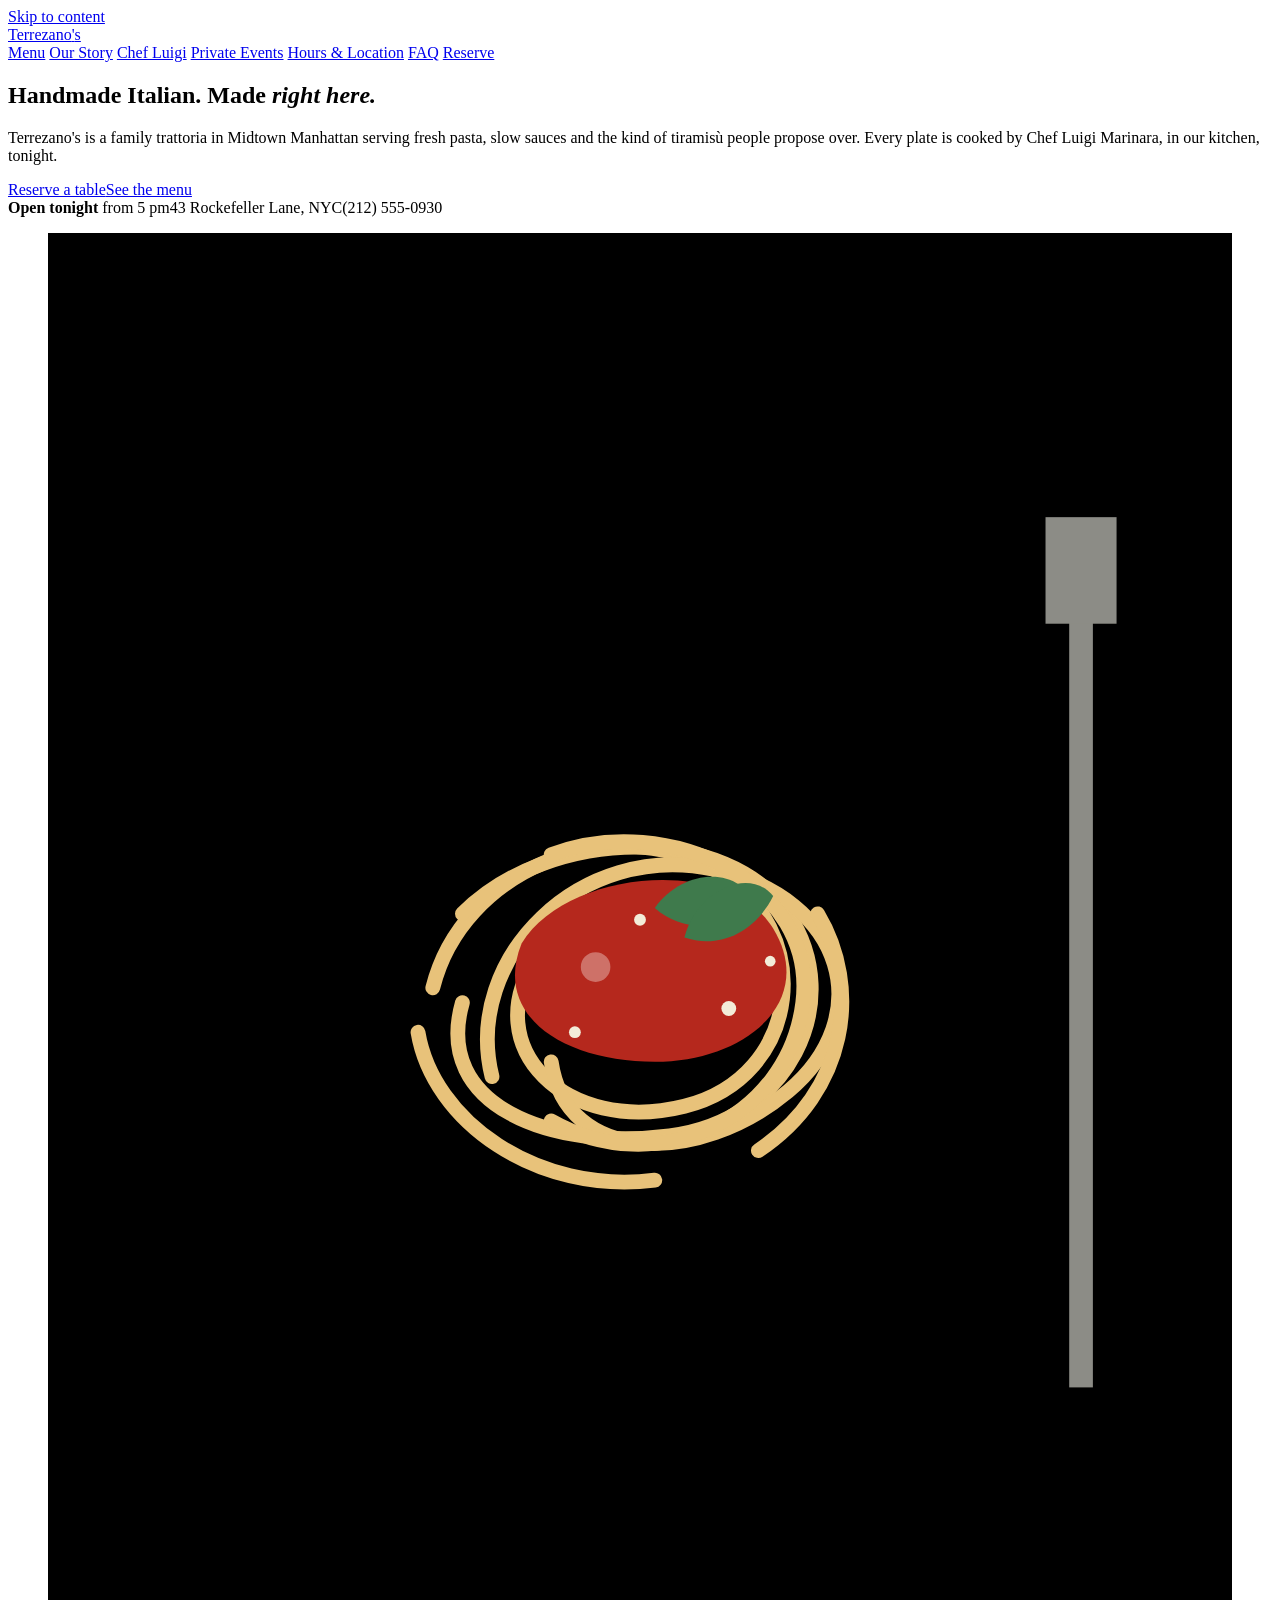
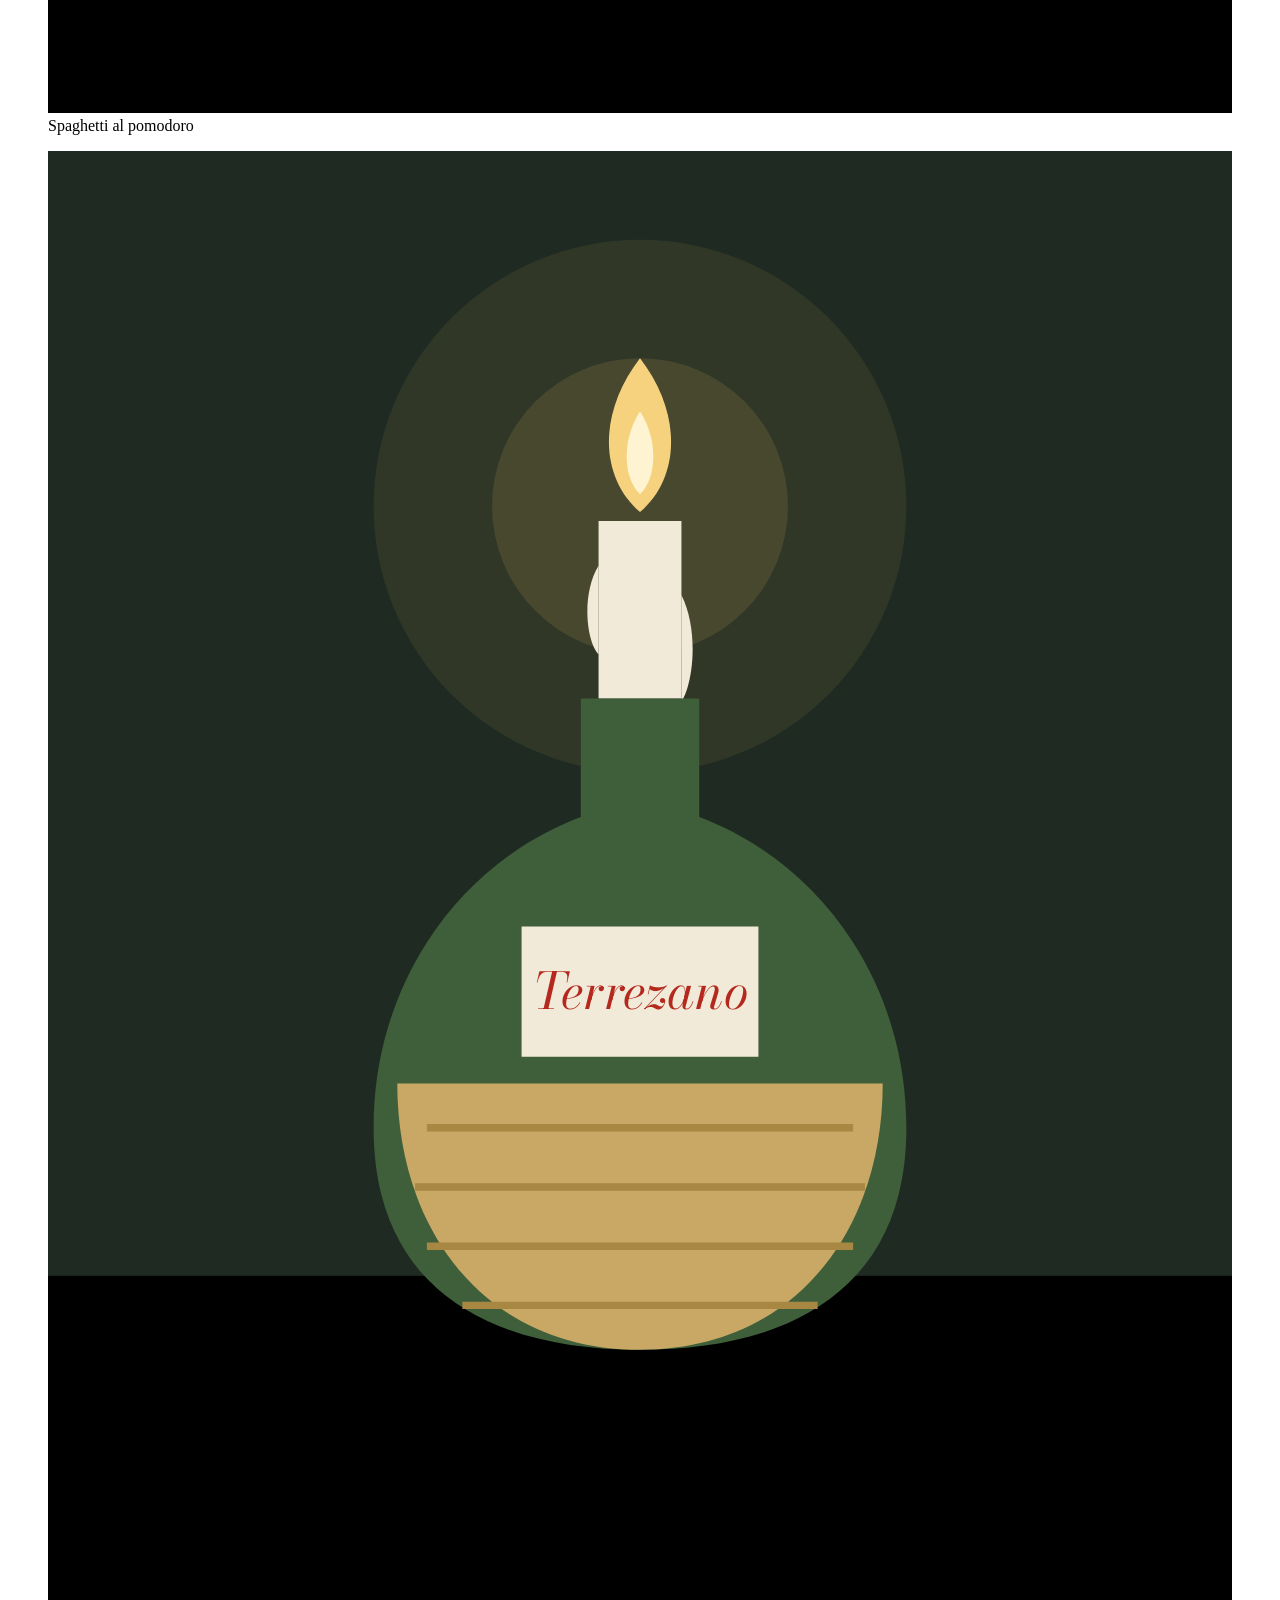
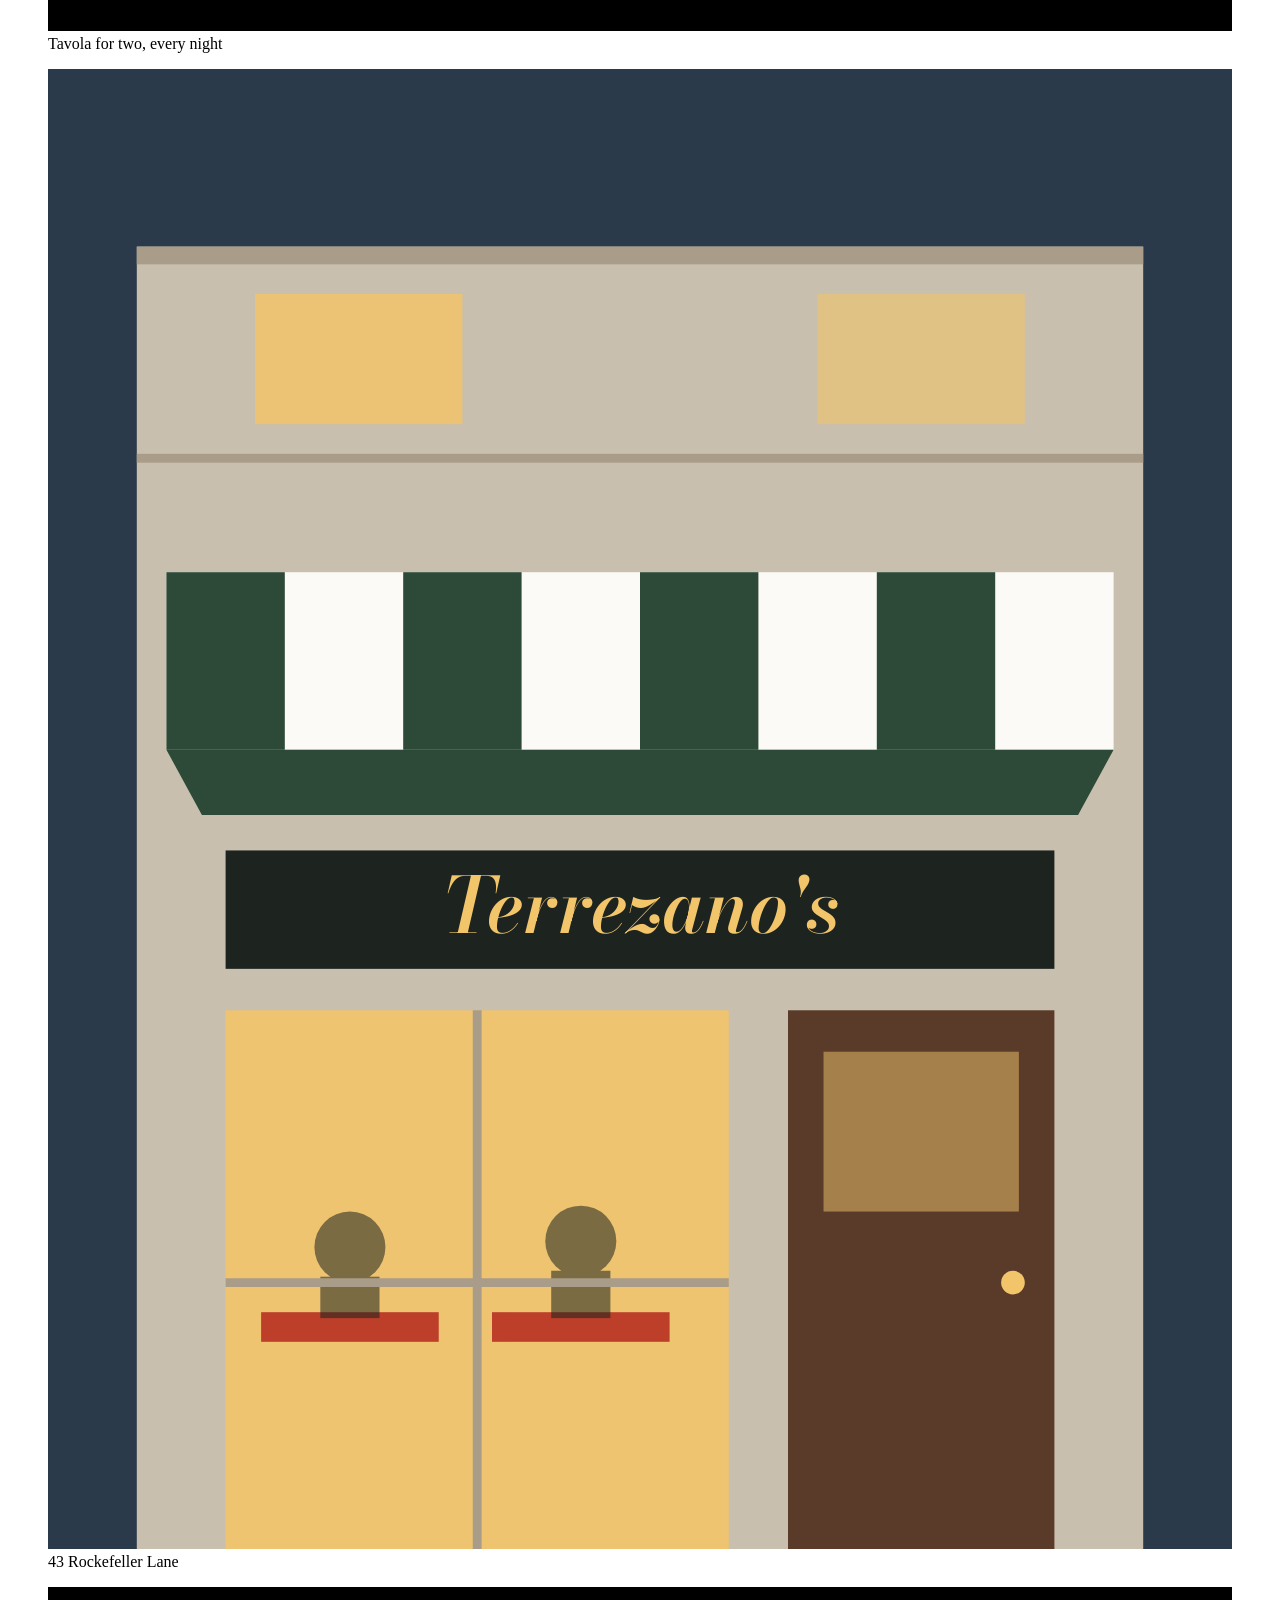
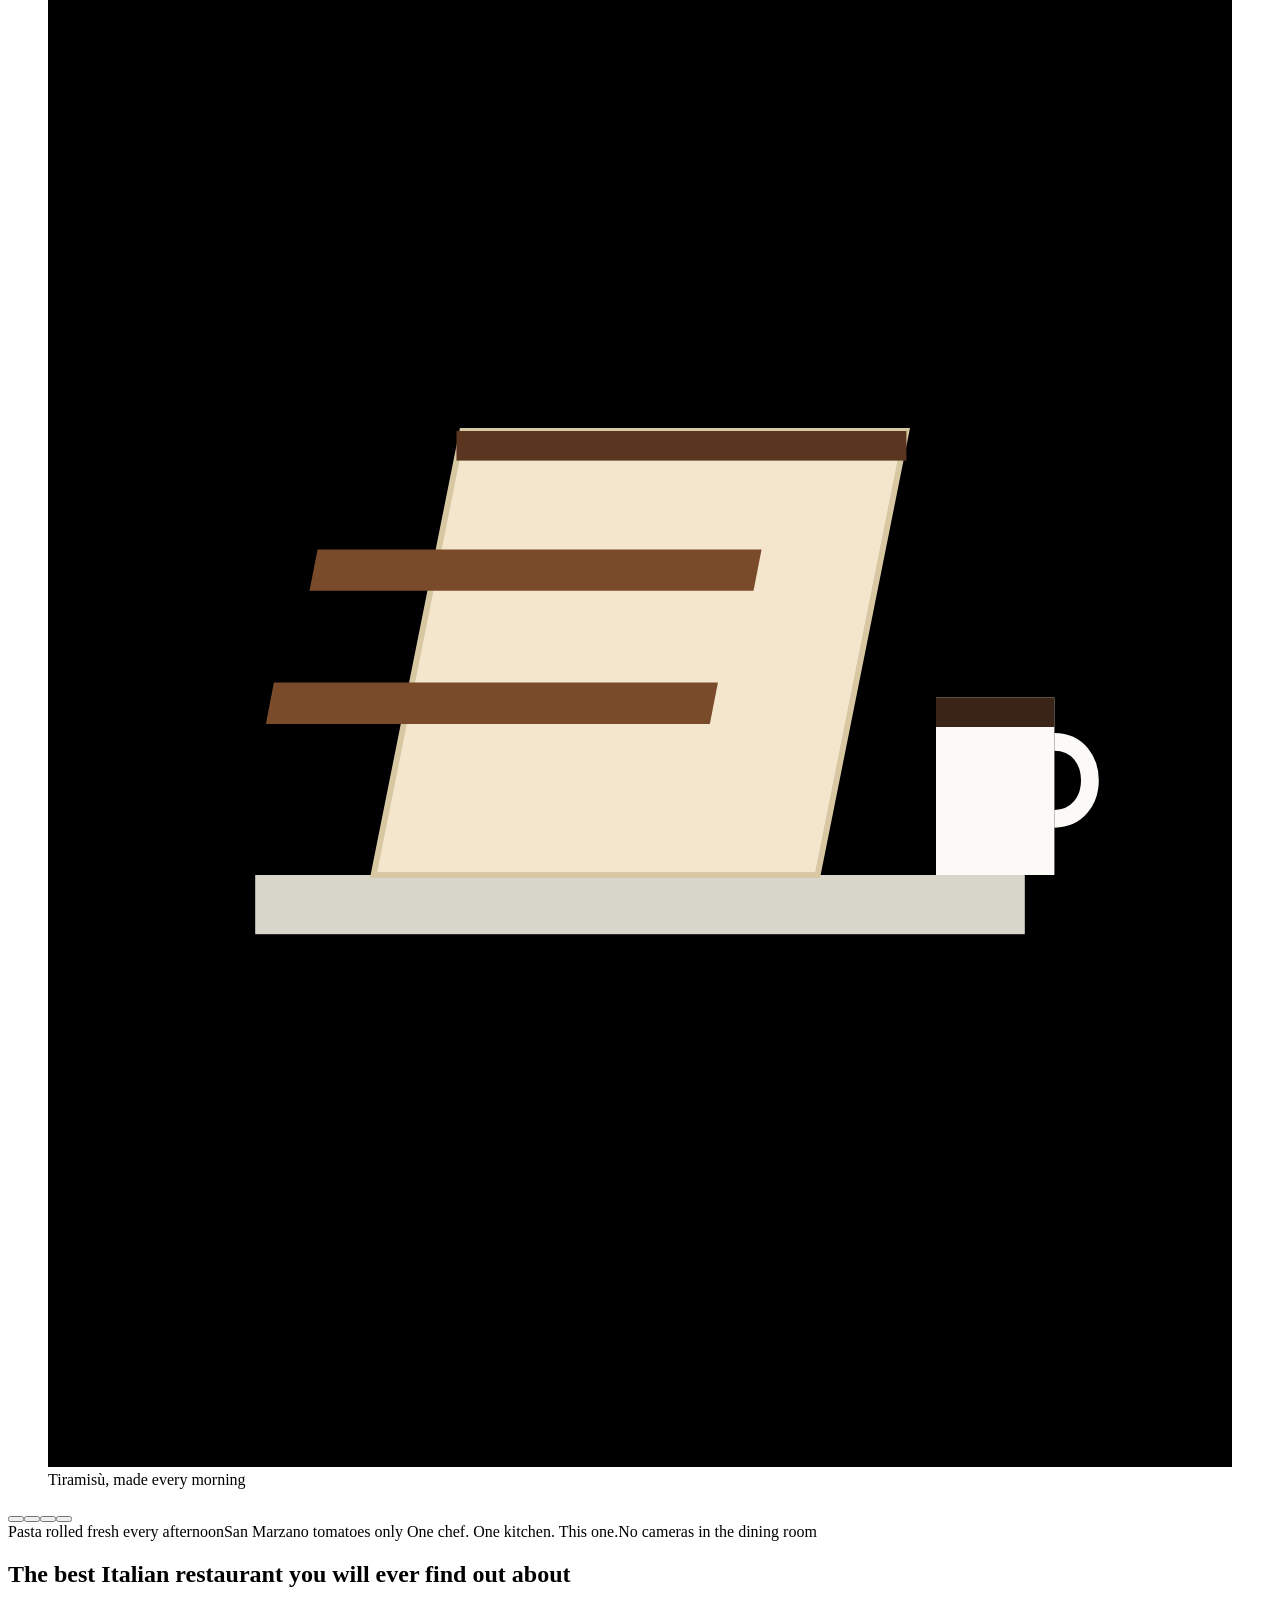
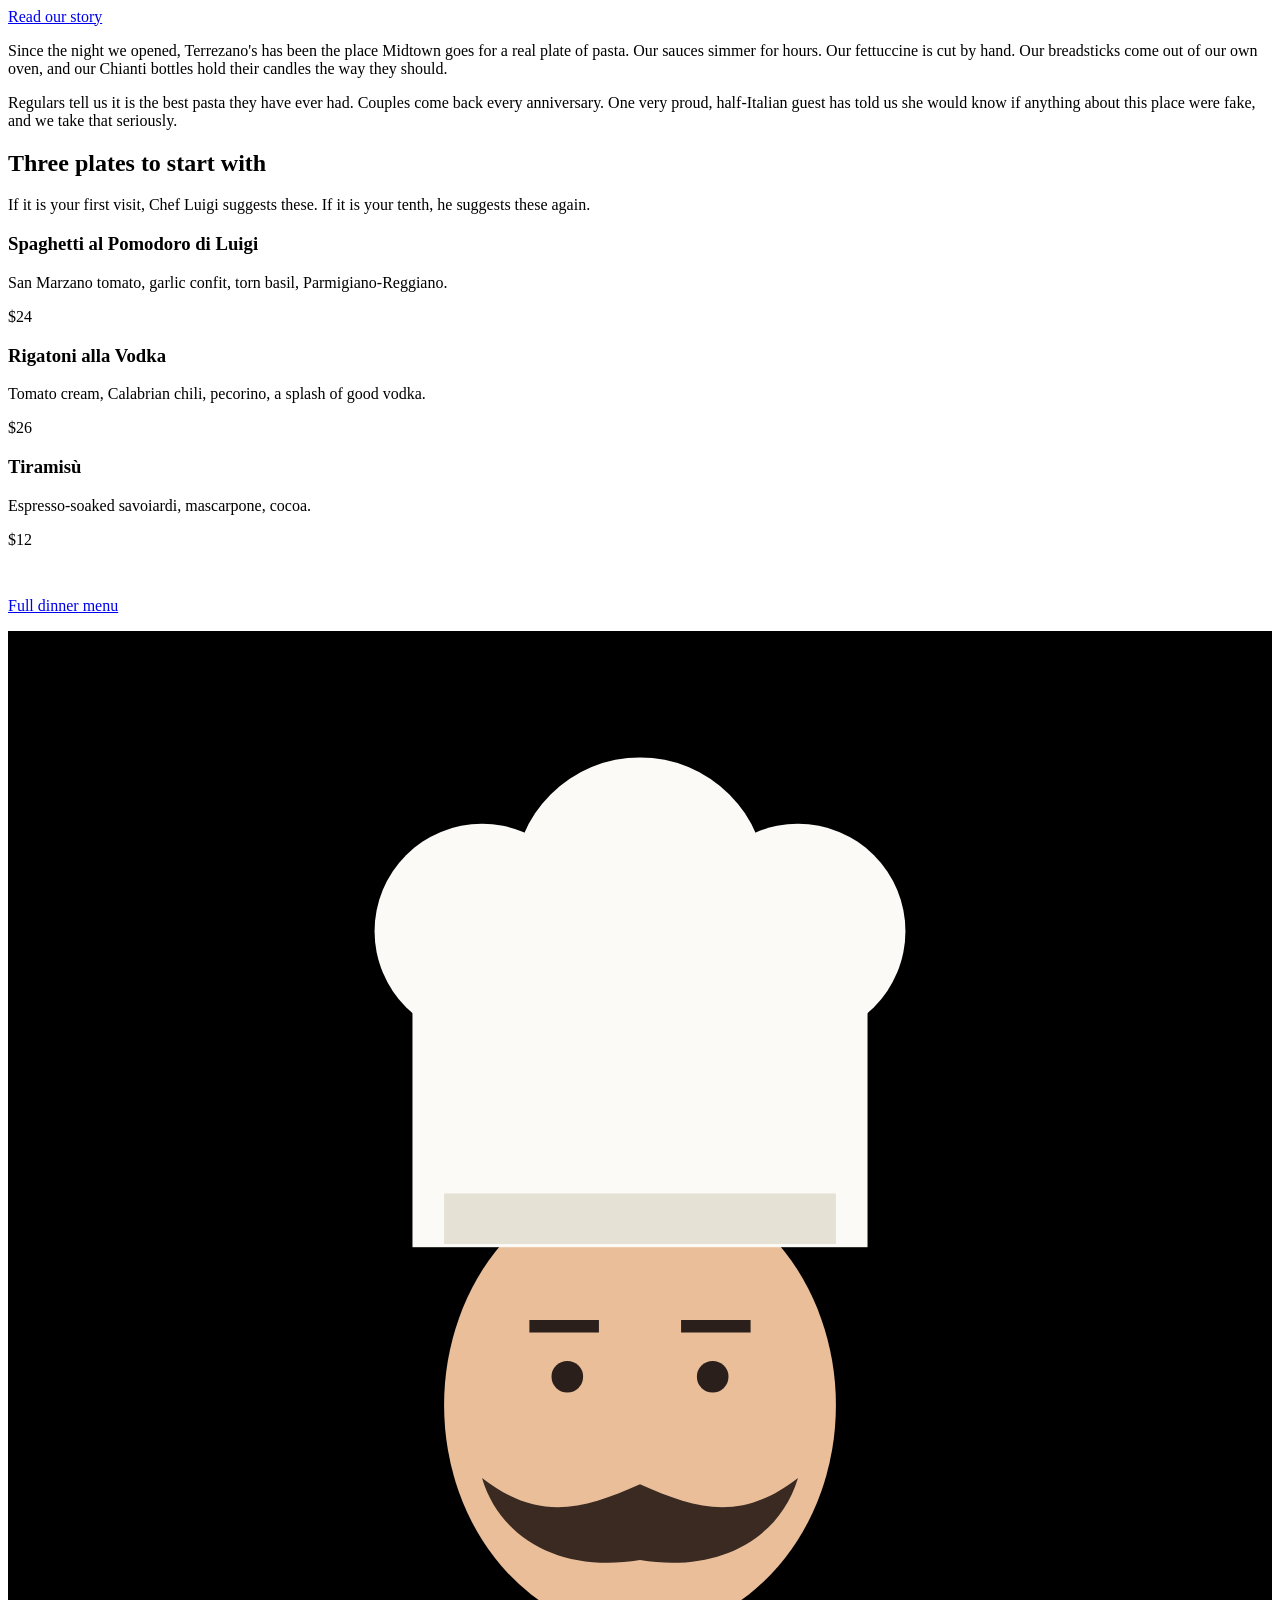
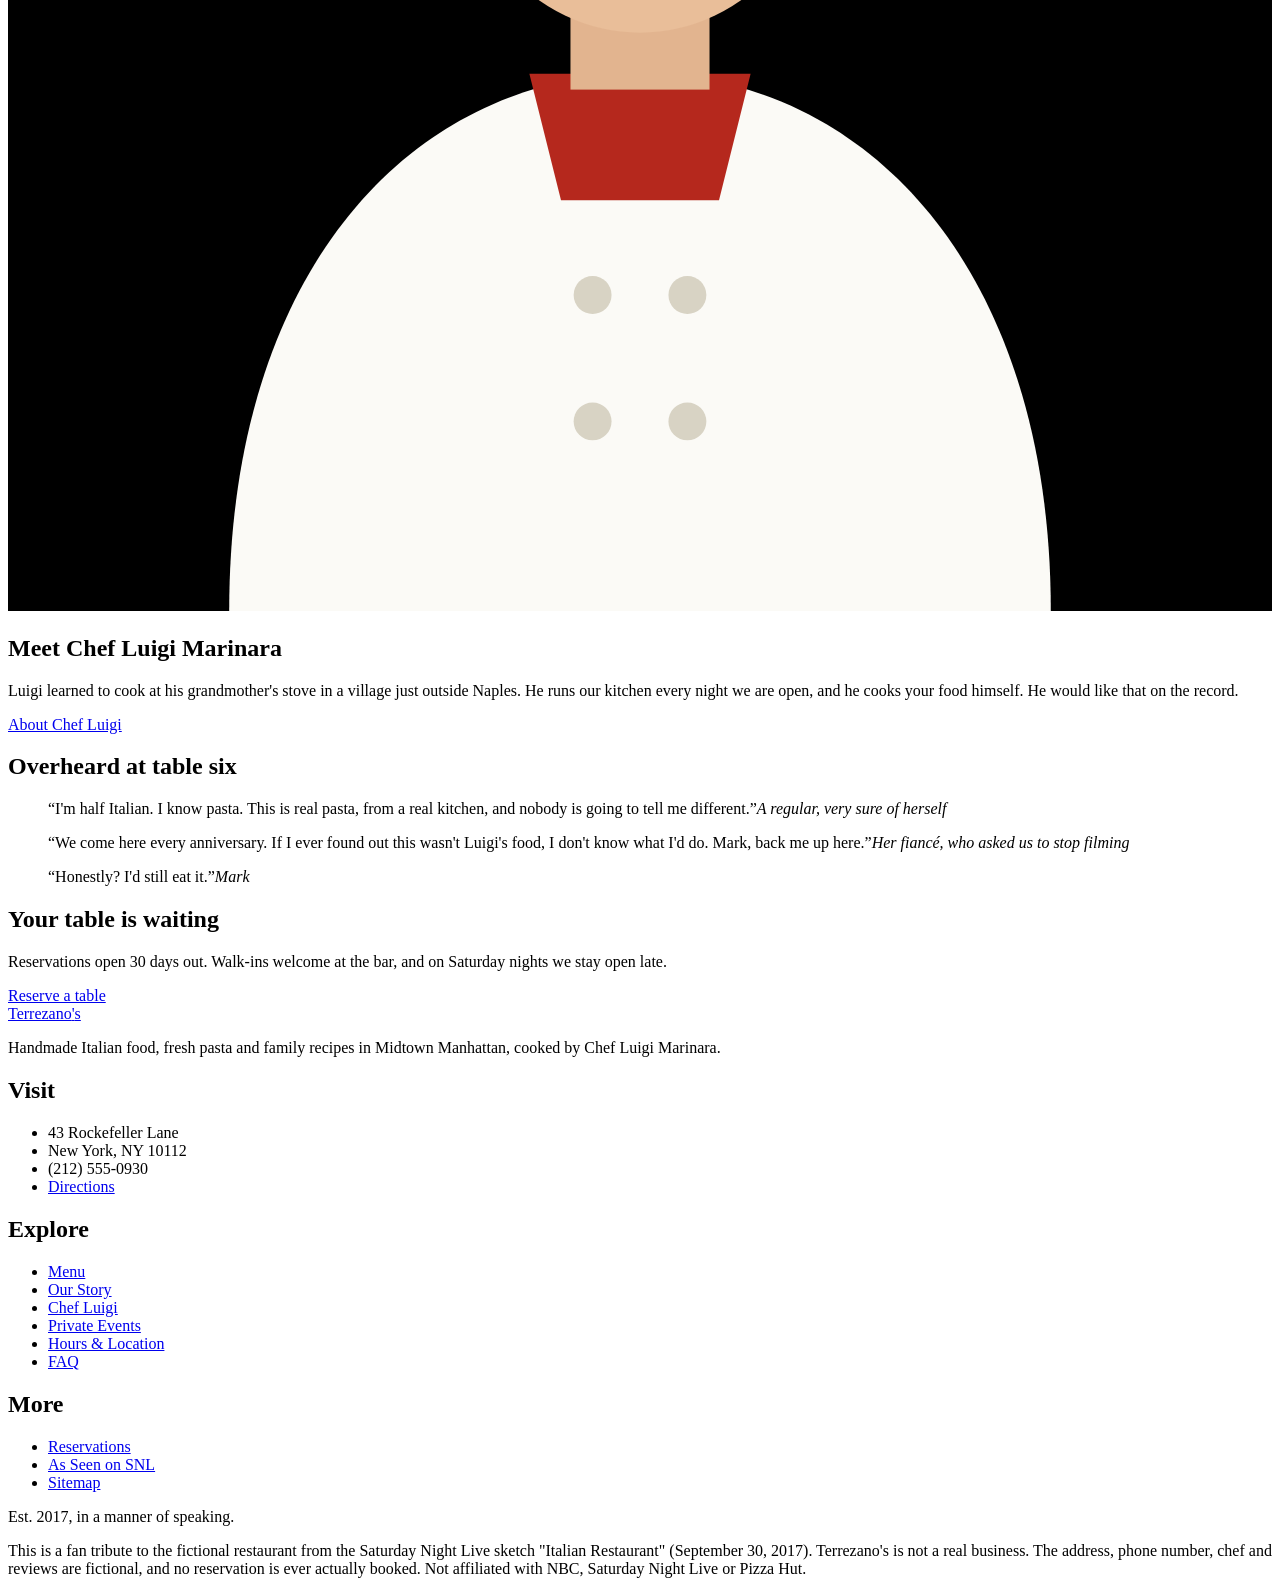
==== public/index.html @ 6b213060 "Terrezano's Ristorante: multi-page tribute site Ten pages (home, menu, story, chef, reservations, pr" ====
<!doctype html>
<html lang="en">
<head>
<meta charset="utf-8">
<meta name="viewport" content="width=device-width, initial-scale=1, viewport-fit=cover">
<title>Terrezano's | Handmade Italian Restaurant in Midtown NYC</title>
<meta name="description" content="Terrezano's is a family Italian restaurant in Midtown Manhattan serving handmade pasta, slow-simmered sauces and house tiramisù, every plate cooked by Chef Luigi Marinara. Reserve a table tonight.">
<meta name="robots" content="index, follow">
<link rel="canonical" href="https://terrezanos.shneur.workers.dev/">
<meta name="theme-color" content="#2c4a37">
<meta property="og:site_name" content="Terrezano's Ristorante">
<meta property="og:type" content="website">
<meta property="og:title" content="Terrezano's | Handmade Italian Restaurant in Midtown NYC">
<meta property="og:description" content="Terrezano's is a family Italian restaurant in Midtown Manhattan serving handmade pasta, slow-simmered sauces and house tiramisù, every plate cooked by Chef Luigi Marinara. Reserve a table tonight.">
<meta property="og:url" content="https://terrezanos.shneur.workers.dev/">
<meta property="og:image" content="https://terrezanos.shneur.workers.dev/og.png">
<meta property="og:image:width" content="1200">
<meta property="og:image:height" content="630">
<meta property="og:image:alt" content="Terrezano's Ristorante, handmade Italian in New York">
<meta property="og:locale" content="en_US">
<meta name="twitter:card" content="summary_large_image">
<meta name="twitter:title" content="Terrezano's | Handmade Italian Restaurant in Midtown NYC">
<meta name="twitter:description" content="Terrezano's is a family Italian restaurant in Midtown Manhattan serving handmade pasta, slow-simmered sauces and house tiramisù, every plate cooked by Chef Luigi Marinara. Reserve a table tonight.">
<meta name="twitter:image" content="https://terrezanos.shneur.workers.dev/og.png">
<meta name="geo.region" content="US-NY">
<meta name="geo.placename" content="New York">
<link rel="icon" href="/favicon.svg" type="image/svg+xml">
<link rel="apple-touch-icon" href="/apple-touch-icon.png">
<link rel="sitemap" type="application/xml" href="/sitemap.xml">
<link rel="preconnect" href="https://fonts.googleapis.com">
<link rel="preconnect" href="https://fonts.gstatic.com" crossorigin>
<link rel="stylesheet" href="https://fonts.googleapis.com/css2?family=Bodoni+Moda:ital,opsz,wght@0,6..96,400..800;1,6..96,400..700&family=Instrument+Sans:wght@400;500;600&display=swap">
<link rel="stylesheet" href="/styles.css">
<script type="application/ld+json">{"@context": "https://schema.org", "@type": "Restaurant", "@id": "https://terrezanos.shneur.workers.dev/#restaurant", "name": "Terrezano's Ristorante", "alternateName": ["Terrezano's", "Terrezanos"], "url": "https://terrezanos.shneur.workers.dev/", "image": "https://terrezanos.shneur.workers.dev/og.png", "logo": "https://terrezanos.shneur.workers.dev/favicon.svg", "description": "Family Italian restaurant in Midtown Manhattan serving handmade pasta, secondi and dolci, every plate cooked by Chef Luigi Marinara.", "servesCuisine": ["Italian", "Southern Italian", "Pasta"], "priceRange": "$$", "telephone": "+1-212-555-0930", "acceptsReservations": "True", "address": {"@type": "PostalAddress", "streetAddress": "43 Rockefeller Lane", "addressLocality": "New York", "addressRegion": "NY", "postalCode": "10112", "addressCountry": "US"}, "geo": {"@type": "GeoCoordinates", "latitude": 40.759, "longitude": -73.9787}, "openingHoursSpecification": [{"@type": "OpeningHoursSpecification", "dayOfWeek": "Tuesday", "opens": "17:00", "closes": "22:00"}, {"@type": "OpeningHoursSpecification", "dayOfWeek": "Wednesday", "opens": "17:00", "closes": "22:00"}, {"@type": "OpeningHoursSpecification", "dayOfWeek": "Thursday", "opens": "17:00", "closes": "22:00"}, {"@type": "OpeningHoursSpecification", "dayOfWeek": "Friday", "opens": "17:00", "closes": "23:30"}, {"@type": "OpeningHoursSpecification", "dayOfWeek": "Saturday", "opens": "17:00", "closes": "23:30"}, {"@type": "OpeningHoursSpecification", "dayOfWeek": "Sunday", "opens": "16:00", "closes": "21:00"}], "hasMenu": "https://terrezanos.shneur.workers.dev/menu/", "founder": {"@type": "Person", "name": "Luigi Marinara", "jobTitle": "Executive Chef"}, "aggregateRating": {"@type": "AggregateRating", "ratingValue": "4.9", "reviewCount": "43", "bestRating": "5"}}</script>
<script type="application/ld+json">{"@context": "https://schema.org", "@type": "WebSite", "name": "Terrezano's Ristorante", "url": "https://terrezanos.shneur.workers.dev/"}</script>
</head>
<body>
<a class="skip" href="#main">Skip to content</a>
<header class="site-head">
  <div class="wrap">
    <a class="logo" href="/" aria-label="Terrezano's home">Terrezano<span>'</span>s</a>
    <nav class="nav" aria-label="Main">
      <a href="/menu/">Menu</a>
      <a href="/our-story/">Our Story</a>
      <a href="/chef-luigi/">Chef Luigi</a>
      <a href="/private-events/">Private Events</a>
      <a href="/visit/">Hours &amp; Location</a>
      <a href="/faq/">FAQ</a>
      <a class="btn primary" href="/reservations/">Reserve</a>
    </nav>
  </div>
</header>
<main id="main">

<section class="hero" aria-labelledby="hero-title">
  <div class="wrap">
    <div class="hero-copy">
      <h1 id="hero-title">Handmade Italian. Made <em>right here.</em></h1>
      <p>Terrezano's is a family trattoria in Midtown Manhattan serving fresh pasta, slow sauces and the kind of tiramisù people propose over. Every plate is cooked by Chef Luigi Marinara, in our kitchen, tonight.</p>
      <div class="btn-row"><a class="btn primary" href="/reservations/">Reserve a table</a><a class="btn" href="/menu/">See the menu</a></div>
      <div class="hero-meta"><span><strong>Open tonight</strong> from 5 pm</span><span>43 Rockefeller Lane, NYC</span><span>(212) 555-0930</span></div>
    </div>
    <div class="stage" id="stage" role="region" aria-roledescription="carousel" aria-label="Pictures from Terrezano's">
      <figure class="on"><svg viewBox="0 0 400 500" aria-hidden="true" preserveAspectRatio="xMidYMid slice"><defs><pattern id="checks" width="50" height="50" patternUnits="userSpaceOnUse">
<rect width="50" height="50" fill="var(--check-2)"/><rect width="25" height="25" fill="var(--check)" opacity="0.9"/>
<rect x="25" y="25" width="25" height="25" fill="var(--check)" opacity="0.9"/><rect x="25" width="25" height="25" fill="var(--check)" opacity="0.35"/>
<rect y="25" width="25" height="25" fill="var(--check)" opacity="0.35"/></pattern></defs>
<rect width="400" height="500" fill="url(#checks)"/>
<circle cx="200" cy="255" r="150" fill="var(--paper)"/><circle cx="200" cy="255" r="150" fill="none" stroke="var(--rule)" stroke-width="3"/>
<circle cx="200" cy="255" r="112" fill="none" stroke="var(--rule)" stroke-width="1.5"/>
<g fill="none" stroke="#e8c27a" stroke-width="5" stroke-linecap="round">
<path d="M130 255c10-40 60-60 95-40s30 70-10 80-70-20-50-50 70-20 75 10"/><path d="M140 230c30-30 90-30 110 0s0 70-40 75-80-10-70-45"/>
<path d="M150 285c-10-40 30-80 75-70s55 50 25 75-75 25-80-10"/><path d="M170 210c40-15 90 10 85 50s-50 60-85 40"/>
<path d="M125 270c5 30 40 55 80 50"/><path d="M260 230c15 25 10 60-20 80"/></g>
<path d="M160 240c15-25 70-30 85-5s-10 45-40 45-55-15-45-40z" fill="#b5281d"/><circle cx="185" cy="248" r="5" fill="#fbfaf6" opacity="0.35"/>
<g fill="#3f7a4c"><path d="M205 228c10-14 30-14 34 0-12 8-25 8-34 0z"/><path d="M215 238c4-16 22-24 30-14-6 12-18 18-30 14z"/></g>
<g fill="#f3ecd8"><circle cx="230" cy="262" r="2.5"/><circle cx="178" cy="270" r="2"/><circle cx="200" cy="232" r="2"/><circle cx="244" cy="246" r="1.8"/></g>
<rect x="345" y="120" width="8" height="270" fill="#8c8c86"/><rect x="337" y="96" width="24" height="36" fill="#8c8c86"/></svg><figcaption>Spaghetti al pomodoro</figcaption></figure><figure class=""><svg viewBox="0 0 400 500" aria-hidden="true" preserveAspectRatio="xMidYMid slice">
<rect width="400" height="500" fill="#1f2a22"/><rect y="380" width="400" height="120" fill="url(#checks)"/>
<circle cx="200" cy="120" r="90" fill="#f2c56b" opacity="0.08"/><circle cx="200" cy="120" r="50" fill="#f2c56b" opacity="0.12"/>
<path d="M200 70c14 18 14 40 0 52-14-12-14-34 0-52z" fill="#f6d27f"/><path d="M200 88c6 9 6 22 0 28-6-6-6-19 0-28z" fill="#fff4d1"/>
<rect x="186" y="125" width="28" height="60" fill="#f1ead8"/><path d="M186 140c-6 10-4 26 0 30zM214 150c6 12 4 30 0 36z" fill="#f1ead8"/>
<path d="M180 185h40v40c40 15 70 55 70 105 0 55-40 75-90 75s-90-20-90-75c0-50 30-90 70-105z" fill="#3e5f3a"/>
<path d="M118 315h164c0 50-30 90-82 90s-82-40-82-90z" fill="#c9a865"/>
<g stroke="#a88743" stroke-width="2.5"><path d="M128 330h144M124 350h152M128 370h144M140 390h120"/></g>
<rect x="160" y="262" width="80" height="44" fill="#f1ead8"/>
<text x="200" y="290" text-anchor="middle" font-family="Bodoni Moda, Georgia, serif" font-style="italic" font-size="17" fill="#b5281d">Terrezano</text></svg><figcaption>Tavola for two, every night</figcaption></figure><figure class=""><svg viewBox="0 0 400 500" aria-hidden="true" preserveAspectRatio="xMidYMid slice">
<rect width="400" height="500" fill="#2a3a4a"/><rect x="30" y="60" width="340" height="440" fill="#c9bfae"/>
<g fill="#a99d89"><rect x="30" y="60" width="340" height="6"/><rect x="30" y="130" width="340" height="3"/></g>
<rect x="70" y="76" width="70" height="44" fill="#f2c56b" opacity="0.85"/><rect x="260" y="76" width="70" height="44" fill="#f2c56b" opacity="0.6"/>
<rect x="40" y="170" width="320" height="60" fill="#fbfaf6"/>
<g fill="#2c4a37"><rect x="40" y="170" width="40" height="60"/><rect x="120" y="170" width="40" height="60"/><rect x="200" y="170" width="40" height="60"/><rect x="280" y="170" width="40" height="60"/></g>
<path d="M40 230h320l-12 22H52z" fill="#2c4a37"/><rect x="60" y="264" width="280" height="40" fill="#1d231f"/>
<text x="200" y="292" text-anchor="middle" font-family="Bodoni Moda, Georgia, serif" font-style="italic" font-weight="600" font-size="26" fill="#f2c56b">Terrezano's</text>
<rect x="60" y="318" width="170" height="182" fill="#f2c56b" opacity="0.9"/>
<g fill="#b5281d" opacity="0.85"><rect x="72" y="420" width="60" height="10"/><rect x="150" y="420" width="60" height="10"/></g>
<g fill="#1d231f" opacity="0.55"><circle cx="102" cy="398" r="12"/><circle cx="180" cy="396" r="12"/><rect x="92" y="408" width="20" height="14"/><rect x="170" y="406" width="20" height="16"/></g>
<g stroke="#a99d89" stroke-width="3"><path d="M145 318v182M60 410h170"/></g>
<rect x="250" y="318" width="90" height="182" fill="#5a3b2a"/><circle cx="326" cy="410" r="4" fill="#f2c56b"/>
<rect x="262" y="332" width="66" height="54" fill="#f2c56b" opacity="0.5"/></svg><figcaption>43 Rockefeller Lane</figcaption></figure><figure class=""><svg viewBox="0 0 400 500" aria-hidden="true" preserveAspectRatio="xMidYMid slice"><defs><pattern id="checks4" width="50" height="50" patternUnits="userSpaceOnUse">
<rect width="50" height="50" fill="var(--check-2)"/><rect width="25" height="25" fill="var(--check)" opacity="0.9"/>
<rect x="25" y="25" width="25" height="25" fill="var(--check)" opacity="0.9"/><rect x="25" width="25" height="25" fill="var(--check)" opacity="0.35"/>
<rect y="25" width="25" height="25" fill="var(--check)" opacity="0.35"/></pattern></defs>
<rect width="400" height="500" fill="var(--paper-2)"/><rect y="330" width="400" height="170" fill="url(#checks4)"/>
<rect x="70" y="300" width="260" height="20" fill="#d9d6cb"/>
<path d="M110 300l30-150h150l-30 150z" fill="#f3e6cc"/>
<path d="M110 300l30-150h150l-30 150z" fill="none" stroke="#d8c7a3" stroke-width="2"/>
<rect x="128" y="190" width="150" height="14" fill="#7a4b2a" transform="skewX(-11)"/>
<rect x="122" y="235" width="150" height="14" fill="#7a4b2a" transform="skewX(-11)"/>
<rect x="138" y="150" width="152" height="10" fill="#5a3520"/>
<g fill="#5a3520" opacity="0.5"><circle cx="170" cy="155" r="2"/><circle cx="210" cy="153" r="2"/><circle cx="250" cy="156" r="2"/></g>
<rect x="300" y="240" width="40" height="60" fill="#fbfaf6"/><rect x="300" y="240" width="40" height="10" fill="#3a2418"/>
<path d="M340 255c16 0 16 26 0 26" fill="none" stroke="#fbfaf6" stroke-width="6"/></svg><figcaption>Tiramisù, made every morning</figcaption></figure>
      <div class="dots"><button type="button" aria-label="Show picture 1"></button><button type="button" aria-label="Show picture 2"></button><button type="button" aria-label="Show picture 3"></button><button type="button" aria-label="Show picture 4"></button></div>
    </div>
  </div>
</section>
<div class="promise"><div class="wrap">
  <span>Pasta rolled fresh every afternoon</span><span>San Marzano tomatoes only</span>
  <span>One chef. One kitchen. This one.</span><span>No cameras in the dining room</span>
</div></div>
<section aria-labelledby="intro-title"><div class="wrap split">
  <div class="stack">
    <h2 id="intro-title">The best Italian restaurant you will ever find out about</h2>
    <a class="textlink" href="/our-story/">Read our story</a>
  </div>
  <div class="prose dropcap">
    <p>Since the night we opened, Terrezano's has been the place Midtown goes for a real plate of pasta. Our sauces simmer for hours. Our fettuccine is cut by hand. Our breadsticks come out of our own oven, and our Chianti bottles hold their candles the way they should.</p>
    <p>Regulars tell us it is the best pasta they have ever had. Couples come back every anniversary. One very proud, half-Italian guest has told us she would know if anything about this place were fake, and we take that seriously.</p>
  </div>
</div></section>
<section class="alt" aria-labelledby="sig-title"><div class="wrap">
  <div class="sec-head"><h2 id="sig-title">Three plates to start with</h2><p class="muted measure">If it is your first visit, Chef Luigi suggests these. If it is your tenth, he suggests these again.</p></div>
  <div class="trio"><article><h3>Spaghetti al Pomodoro di Luigi</h3><p class="muted">San Marzano tomato, garlic confit, torn basil, Parmigiano-Reggiano.</p><span class="price">$24</span></article><article><h3>Rigatoni alla Vodka</h3><p class="muted">Tomato cream, Calabrian chili, pecorino, a splash of good vodka.</p><span class="price">$26</span></article><article><h3>Tiramisù</h3><p class="muted">Espresso-soaked savoiardi, mascarpone, cocoa.</p><span class="price">$12</span></article></div>
  <p style="margin-top:48px"><a class="btn" href="/menu/">Full dinner menu</a></p>
</div></section>
<section aria-labelledby="chef-title"><div class="wrap split center">
  <div class="portrait"><svg viewBox="0 0 400 500" aria-hidden="true" preserveAspectRatio="xMidYMid slice">
<rect width="400" height="500" fill="var(--basil)"/>
<path d="M70 500c0-110 60-170 130-170s130 60 130 170z" fill="#fbfaf6"/>
<g fill="#d8d3c4"><circle cx="185" cy="400" r="6"/><circle cx="215" cy="400" r="6"/><circle cx="185" cy="440" r="6"/><circle cx="215" cy="440" r="6"/></g>
<path d="M165 330h70l-10 40h-50z" fill="#b5281d"/><rect x="178" y="285" width="44" height="50" fill="#e2b48f"/>
<ellipse cx="200" cy="245" rx="62" ry="72" fill="#e9be99"/>
<path d="M150 268c18 14 32 10 50 2 18 8 32 12 50-2-6 20-26 30-50 26-24 4-44-6-50-26z" fill="#3a2a22"/>
<g fill="#2a1f1a"><circle cx="177" cy="236" r="5"/><circle cx="223" cy="236" r="5"/></g>
<g stroke="#2a1f1a" stroke-width="4"><path d="M165 220h22M213 220h22"/></g>
<path d="M140 185c0-70 120-70 120 0z" fill="#fbfaf6"/><rect x="128" y="85" width="144" height="110" fill="#fbfaf6"/>
<circle cx="150" cy="95" r="34" fill="#fbfaf6"/><circle cx="200" cy="80" r="40" fill="#fbfaf6"/><circle cx="250" cy="95" r="34" fill="#fbfaf6"/>
<rect x="138" y="178" width="124" height="16" fill="#e5e1d4"/></svg></div>
  <div class="stack">
    <h2 id="chef-title">Meet Chef Luigi Marinara</h2>
    <p class="measure">Luigi learned to cook at his grandmother's stove in a village just outside Naples. He runs our kitchen every night we are open, and he cooks your food himself. He would like that on the record.</p>
    <a class="textlink" href="/chef-luigi/">About Chef Luigi</a>
  </div>
</div></section>
<section class="alt" aria-labelledby="said-title"><div class="wrap">
  <div class="sec-head"><h2 id="said-title">Overheard at table six</h2></div>
  <div class="quotes">
    <blockquote><q>I'm half Italian. I know pasta. This is real pasta, from a real kitchen, and nobody is going to tell me different.</q><cite>A regular, very sure of herself</cite></blockquote>
    <blockquote><q>We come here every anniversary. If I ever found out this wasn't Luigi's food, I don't know what I'd do. Mark, back me up here.</q><cite>Her fiancé, who asked us to stop filming</cite></blockquote>
    <blockquote><q>Honestly? I'd still eat it.</q><cite>Mark</cite></blockquote>
  </div>
</div></section>
<section class="band tight"><div class="wrap">
  <div><h2>Your table is waiting</h2><p>Reservations open 30 days out. Walk-ins welcome at the bar, and on Saturday nights we stay open late.</p></div>
  <a class="btn" href="/reservations/">Reserve a table</a>
</div></section>

</main>
<footer>
  <div class="wrap">
    <div class="foot-grid">
      <div>
        <a class="logo" href="/">Terrezano<span>'</span>s</a>
        <p class="muted measure">Handmade Italian food, fresh pasta and family recipes in Midtown Manhattan, cooked by Chef Luigi Marinara.</p>
      </div>
      <div><h2>Visit</h2><ul><li>43 Rockefeller Lane</li><li>New York, NY 10112</li><li>(212) 555-0930</li><li><a href="/visit/">Directions</a></li></ul></div>
      <div><h2>Explore</h2><ul><li><a href="/menu/">Menu</a></li><li><a href="/our-story/">Our Story</a></li><li><a href="/chef-luigi/">Chef Luigi</a></li><li><a href="/private-events/">Private Events</a></li><li><a href="/visit/">Hours &amp; Location</a></li><li><a href="/faq/">FAQ</a></li></ul></div>
      <div><h2>More</h2><ul><li><a href="/reservations/">Reservations</a></li><li><a href="/as-seen-on-snl/">As Seen on SNL</a></li><li><a href="/sitemap.xml">Sitemap</a></li></ul></div>
    </div>
    <div class="fine">
      <p>Est. 2017, in a manner of speaking.</p>
      <p>This is a fan tribute to the fictional restaurant from the Saturday Night Live sketch "Italian Restaurant" (September 30, 2017). Terrezano's is not a real business. The address, phone number, chef and reviews are fictional, and no reservation is ever actually booked. Not affiliated with NBC, Saturday Night Live or Pizza Hut.</p>
    </div>
  </div>
</footer>
<script src="/site.js" defer></script>
</body>
</html>
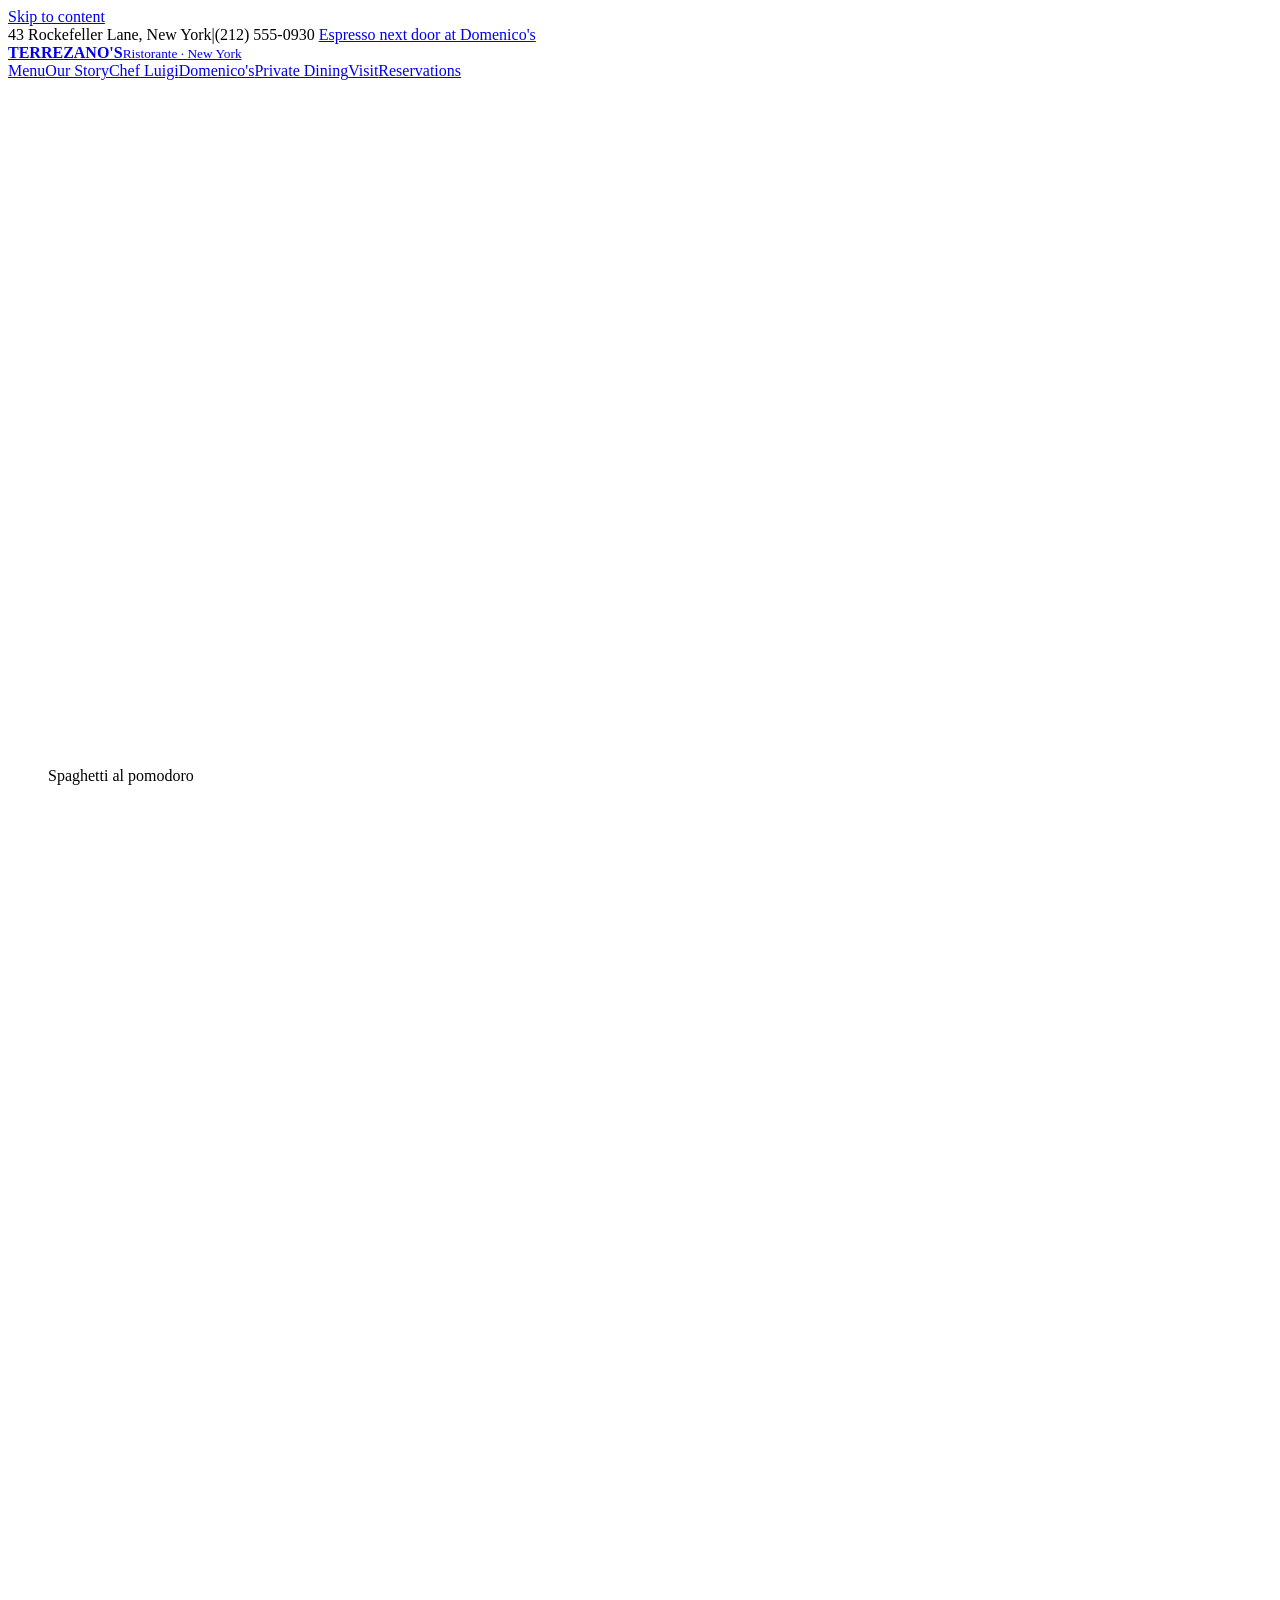
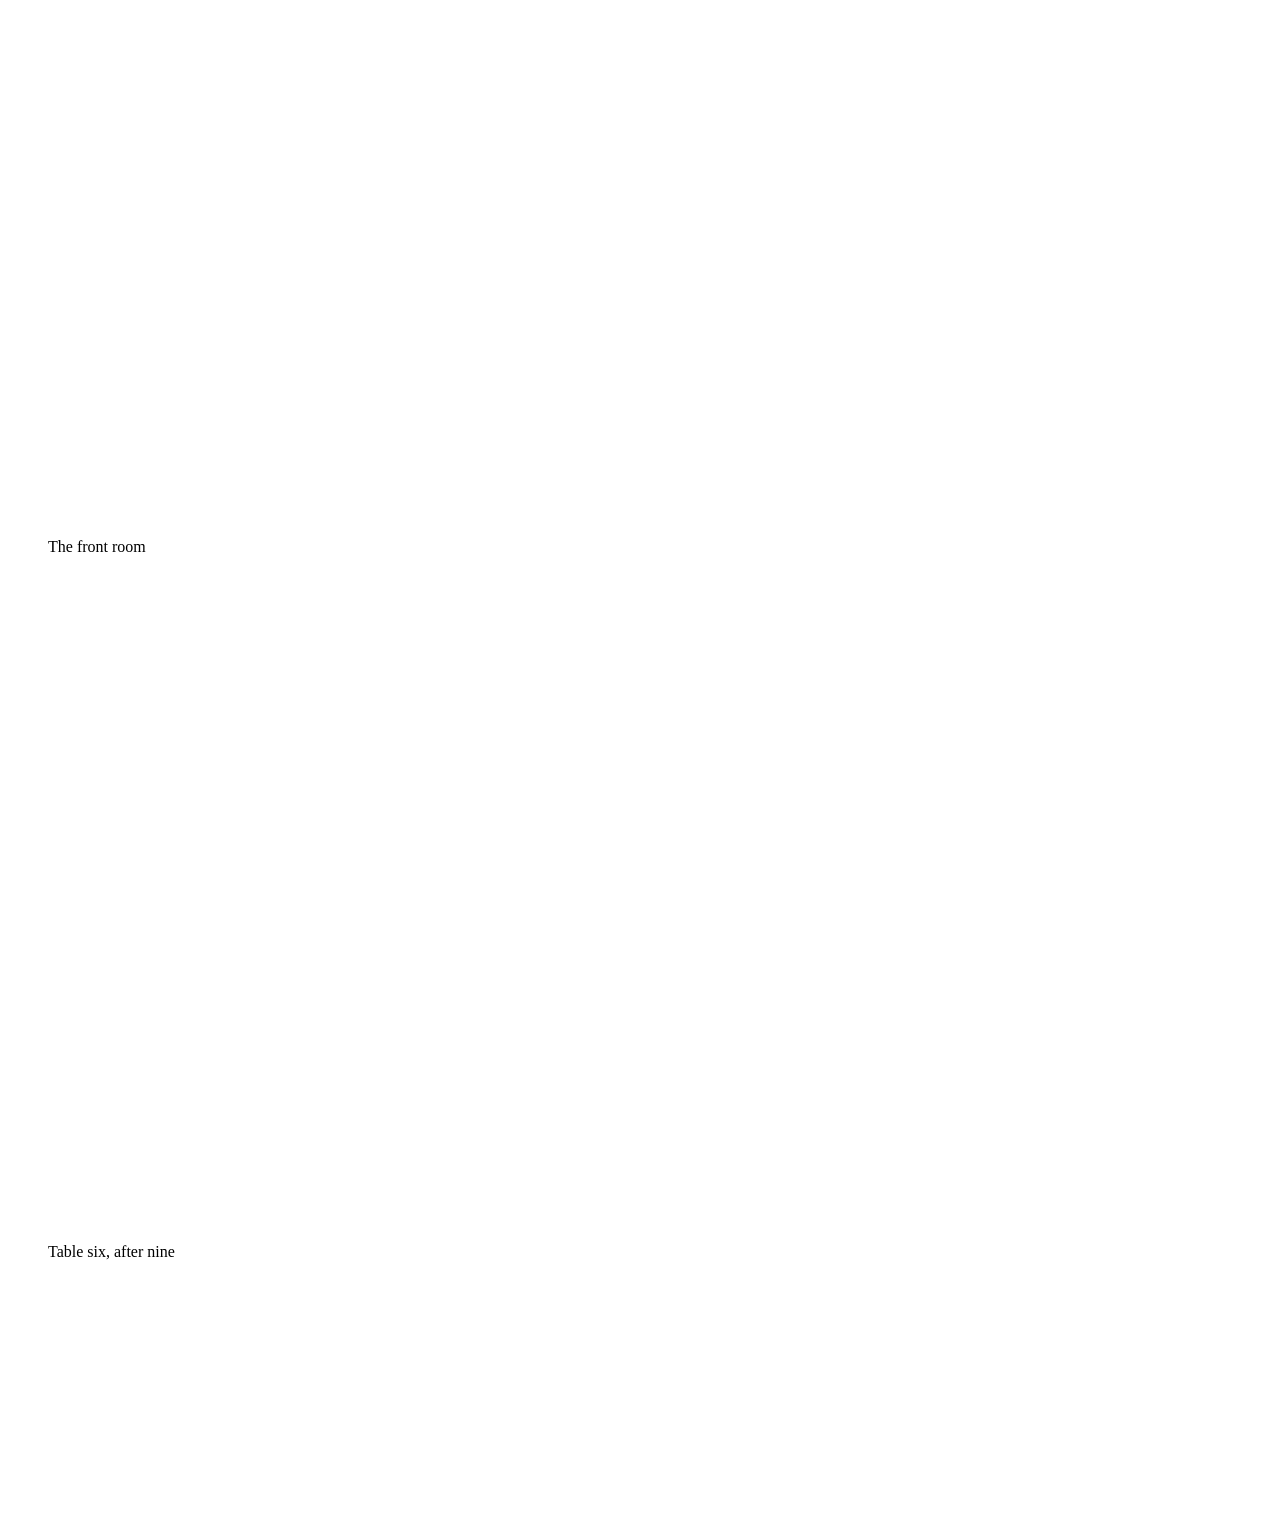
==== commit 8d0982db: "Redesign Terrezano's with real photography, Domenico's Caffè and Luigi's full story New classic NYC " ====
--- a/public/index.html
+++ b/public/index.html
@@ -3,184 +3,130 @@
 <head>
 <meta charset="utf-8">
 <meta name="viewport" content="width=device-width, initial-scale=1, viewport-fit=cover">
-<title>Terrezano's | Handmade Italian Restaurant in Midtown NYC</title>
-<meta name="description" content="Terrezano's is a family Italian restaurant in Midtown Manhattan serving handmade pasta, slow-simmered sauces and house tiramisù, every plate cooked by Chef Luigi Marinara. Reserve a table tonight.">
+<title>Terrezano's | Neapolitan Italian Restaurant near Rockefeller Center, NYC</title>
+<meta name="description" content="Terrezano's is a Neapolitan Italian restaurant in Midtown Manhattan near Rockefeller Center. Handmade pasta, six-hour Sunday ragù and family recipes from Torre del Greco, cooked by Chef Luigi Marinara.">
 <meta name="robots" content="index, follow">
 <link rel="canonical" href="https://terrezanos.shneur.workers.dev/">
-<meta name="theme-color" content="#2c4a37">
+<meta name="theme-color" content="#6c1b1b">
 <meta property="og:site_name" content="Terrezano's Ristorante">
 <meta property="og:type" content="website">
-<meta property="og:title" content="Terrezano's | Handmade Italian Restaurant in Midtown NYC">
-<meta property="og:description" content="Terrezano's is a family Italian restaurant in Midtown Manhattan serving handmade pasta, slow-simmered sauces and house tiramisù, every plate cooked by Chef Luigi Marinara. Reserve a table tonight.">
+<meta property="og:locale" content="en_US">
+<meta property="og:title" content="Terrezano's | Neapolitan Italian Restaurant near Rockefeller Center, NYC">
+<meta property="og:description" content="Terrezano's is a Neapolitan Italian restaurant in Midtown Manhattan near Rockefeller Center. Handmade pasta, six-hour Sunday ragù and family recipes from Torre del Greco, cooked by Chef Luigi Marinara.">
 <meta property="og:url" content="https://terrezanos.shneur.workers.dev/">
-<meta property="og:image" content="https://terrezanos.shneur.workers.dev/og.png">
+<meta property="og:image" content="https://terrezanos.shneur.workers.dev/og.jpg">
 <meta property="og:image:width" content="1200">
 <meta property="og:image:height" content="630">
-<meta property="og:image:alt" content="Terrezano's Ristorante, handmade Italian in New York">
-<meta property="og:locale" content="en_US">
 <meta name="twitter:card" content="summary_large_image">
-<meta name="twitter:title" content="Terrezano's | Handmade Italian Restaurant in Midtown NYC">
-<meta name="twitter:description" content="Terrezano's is a family Italian restaurant in Midtown Manhattan serving handmade pasta, slow-simmered sauces and house tiramisù, every plate cooked by Chef Luigi Marinara. Reserve a table tonight.">
-<meta name="twitter:image" content="https://terrezanos.shneur.workers.dev/og.png">
+<meta name="twitter:title" content="Terrezano's | Neapolitan Italian Restaurant near Rockefeller Center, NYC">
+<meta name="twitter:description" content="Terrezano's is a Neapolitan Italian restaurant in Midtown Manhattan near Rockefeller Center. Handmade pasta, six-hour Sunday ragù and family recipes from Torre del Greco, cooked by Chef Luigi Marinara.">
+<meta name="twitter:image" content="https://terrezanos.shneur.workers.dev/og.jpg">
 <meta name="geo.region" content="US-NY">
 <meta name="geo.placename" content="New York">
+<meta name="geo.position" content="40.7590;-73.9787">
 <link rel="icon" href="/favicon.svg" type="image/svg+xml">
 <link rel="apple-touch-icon" href="/apple-touch-icon.png">
-<link rel="sitemap" type="application/xml" href="/sitemap.xml">
 <link rel="preconnect" href="https://fonts.googleapis.com">
 <link rel="preconnect" href="https://fonts.gstatic.com" crossorigin>
-<link rel="stylesheet" href="https://fonts.googleapis.com/css2?family=Bodoni+Moda:ital,opsz,wght@0,6..96,400..800;1,6..96,400..700&family=Instrument+Sans:wght@400;500;600&display=swap">
+<link rel="stylesheet" href="https://fonts.googleapis.com/css2?family=Jost:wght@400;500&family=Libre+Caslon+Display&family=Libre+Caslon+Text:ital,wght@0,400;0,700;1,400&display=swap">
 <link rel="stylesheet" href="/styles.css">
-<script type="application/ld+json">{"@context": "https://schema.org", "@type": "Restaurant", "@id": "https://terrezanos.shneur.workers.dev/#restaurant", "name": "Terrezano's Ristorante", "alternateName": ["Terrezano's", "Terrezanos"], "url": "https://terrezanos.shneur.workers.dev/", "image": "https://terrezanos.shneur.workers.dev/og.png", "logo": "https://terrezanos.shneur.workers.dev/favicon.svg", "description": "Family Italian restaurant in Midtown Manhattan serving handmade pasta, secondi and dolci, every plate cooked by Chef Luigi Marinara.", "servesCuisine": ["Italian", "Southern Italian", "Pasta"], "priceRange": "$$", "telephone": "+1-212-555-0930", "acceptsReservations": "True", "address": {"@type": "PostalAddress", "streetAddress": "43 Rockefeller Lane", "addressLocality": "New York", "addressRegion": "NY", "postalCode": "10112", "addressCountry": "US"}, "geo": {"@type": "GeoCoordinates", "latitude": 40.759, "longitude": -73.9787}, "openingHoursSpecification": [{"@type": "OpeningHoursSpecification", "dayOfWeek": "Tuesday", "opens": "17:00", "closes": "22:00"}, {"@type": "OpeningHoursSpecification", "dayOfWeek": "Wednesday", "opens": "17:00", "closes": "22:00"}, {"@type": "OpeningHoursSpecification", "dayOfWeek": "Thursday", "opens": "17:00", "closes": "22:00"}, {"@type": "OpeningHoursSpecification", "dayOfWeek": "Friday", "opens": "17:00", "closes": "23:30"}, {"@type": "OpeningHoursSpecification", "dayOfWeek": "Saturday", "opens": "17:00", "closes": "23:30"}, {"@type": "OpeningHoursSpecification", "dayOfWeek": "Sunday", "opens": "16:00", "closes": "21:00"}], "hasMenu": "https://terrezanos.shneur.workers.dev/menu/", "founder": {"@type": "Person", "name": "Luigi Marinara", "jobTitle": "Executive Chef"}, "aggregateRating": {"@type": "AggregateRating", "ratingValue": "4.9", "reviewCount": "43", "bestRating": "5"}}</script>
+<script type="application/ld+json">{"@context": "https://schema.org", "@type": "Restaurant", "@id": "https://terrezanos.shneur.workers.dev/#restaurant", "name": "Terrezano's Ristorante", "alternateName": ["Terrezano's", "Terrezanos"], "url": "https://terrezanos.shneur.workers.dev/", "image": ["https://terrezanos.shneur.workers.dev/img/hero-spaghetti-2000.jpg", "https://terrezanos.shneur.workers.dev/img/hero-dining-room-2000.jpg"], "logo": "https://terrezanos.shneur.workers.dev/favicon.svg", "description": "Neapolitan Italian restaurant in Midtown Manhattan near Rockefeller Center, serving handmade pasta, Sunday ragù and family recipes from Torre del Greco, cooked by Chef Luigi Marinara.", "servesCuisine": ["Italian", "Neapolitan", "Southern Italian"], "priceRange": "$$$", "telephone": "+1-212-555-0930", "acceptsReservations": "True", "address": {"@type": "PostalAddress", "streetAddress": "43 Rockefeller Lane", "addressLocality": "New York", "addressRegion": "NY", "postalCode": "10112", "addressCountry": "US"}, "geo": {"@type": "GeoCoordinates", "latitude": 40.759, "longitude": -73.9787}, "openingHoursSpecification": [{"@type": "OpeningHoursSpecification", "dayOfWeek": "Tuesday", "opens": "17:00", "closes": "22:00"}, {"@type": "OpeningHoursSpecification", "dayOfWeek": "Wednesday", "opens": "17:00", "closes": "22:00"}, {"@type": "OpeningHoursSpecification", "dayOfWeek": "Thursday", "opens": "17:00", "closes": "22:30"}, {"@type": "OpeningHoursSpecification", "dayOfWeek": "Friday", "opens": "17:00", "closes": "23:30"}, {"@type": "OpeningHoursSpecification", "dayOfWeek": "Saturday", "opens": "17:00", "closes": "01:00"}, {"@type": "OpeningHoursSpecification", "dayOfWeek": "Sunday", "opens": "16:00", "closes": "21:30"}], "hasMenu": "https://terrezanos.shneur.workers.dev/menu/", "founder": {"@id": "https://terrezanos.shneur.workers.dev/chef-luigi/#luigi"}, "foundingDate": "2017-09-30", "department": {"@id": "https://terrezanos.shneur.workers.dev/domenicos/#cafe"}}</script>
 <script type="application/ld+json">{"@context": "https://schema.org", "@type": "WebSite", "name": "Terrezano's Ristorante", "url": "https://terrezanos.shneur.workers.dev/"}</script>
 </head>
 <body>
 <a class="skip" href="#main">Skip to content</a>
-<header class="site-head">
-  <div class="wrap">
-    <a class="logo" href="/" aria-label="Terrezano's home">Terrezano<span>'</span>s</a>
-    <nav class="nav" aria-label="Main">
-      <a href="/menu/">Menu</a>
-      <a href="/our-story/">Our Story</a>
-      <a href="/chef-luigi/">Chef Luigi</a>
-      <a href="/private-events/">Private Events</a>
-      <a href="/visit/">Hours &amp; Location</a>
-      <a href="/faq/">FAQ</a>
-      <a class="btn primary" href="/reservations/">Reserve</a>
-    </nav>
-  </div>
-</header>
+<div class="topbar"><div class="wrap">
+  <span>43 Rockefeller Lane, New York<span class="sep hide-sm">|</span><span class="hide-sm">(212) 555-0930</span></span>
+  <a href="/domenicos/">Espresso next door at Domenico's</a>
+</div></div>
+<header class="masthead"><div class="wrap">
+  <a class="wordmark" href="/" aria-label="Terrezano's, home"><b>TERREZANO'S</b><small>Ristorante &middot; New York</small></a>
+</div></header>
+<nav class="nav" aria-label="Main"><div class="wrap"><a href="/menu/">Menu</a><a href="/our-story/">Our Story</a><a href="/chef-luigi/">Chef Luigi</a><a href="/domenicos/">Domenico's</a><a href="/private-dining/">Private Dining</a><a href="/visit/">Visit</a><a class="reserve" href="/reservations/">Reservations</a></div></nav>
 <main id="main">
 
-<section class="hero" aria-labelledby="hero-title">
-  <div class="wrap">
-    <div class="hero-copy">
-      <h1 id="hero-title">Handmade Italian. Made <em>right here.</em></h1>
-      <p>Terrezano's is a family trattoria in Midtown Manhattan serving fresh pasta, slow sauces and the kind of tiramisù people propose over. Every plate is cooked by Chef Luigi Marinara, in our kitchen, tonight.</p>
-      <div class="btn-row"><a class="btn primary" href="/reservations/">Reserve a table</a><a class="btn" href="/menu/">See the menu</a></div>
-      <div class="hero-meta"><span><strong>Open tonight</strong> from 5 pm</span><span>43 Rockefeller Lane, NYC</span><span>(212) 555-0930</span></div>
-    </div>
-    <div class="stage" id="stage" role="region" aria-roledescription="carousel" aria-label="Pictures from Terrezano's">
-      <figure class="on"><svg viewBox="0 0 400 500" aria-hidden="true" preserveAspectRatio="xMidYMid slice"><defs><pattern id="checks" width="50" height="50" patternUnits="userSpaceOnUse">
-<rect width="50" height="50" fill="var(--check-2)"/><rect width="25" height="25" fill="var(--check)" opacity="0.9"/>
-<rect x="25" y="25" width="25" height="25" fill="var(--check)" opacity="0.9"/><rect x="25" width="25" height="25" fill="var(--check)" opacity="0.35"/>
-<rect y="25" width="25" height="25" fill="var(--check)" opacity="0.35"/></pattern></defs>
-<rect width="400" height="500" fill="url(#checks)"/>
-<circle cx="200" cy="255" r="150" fill="var(--paper)"/><circle cx="200" cy="255" r="150" fill="none" stroke="var(--rule)" stroke-width="3"/>
-<circle cx="200" cy="255" r="112" fill="none" stroke="var(--rule)" stroke-width="1.5"/>
-<g fill="none" stroke="#e8c27a" stroke-width="5" stroke-linecap="round">
-<path d="M130 255c10-40 60-60 95-40s30 70-10 80-70-20-50-50 70-20 75 10"/><path d="M140 230c30-30 90-30 110 0s0 70-40 75-80-10-70-45"/>
-<path d="M150 285c-10-40 30-80 75-70s55 50 25 75-75 25-80-10"/><path d="M170 210c40-15 90 10 85 50s-50 60-85 40"/>
-<path d="M125 270c5 30 40 55 80 50"/><path d="M260 230c15 25 10 60-20 80"/></g>
-<path d="M160 240c15-25 70-30 85-5s-10 45-40 45-55-15-45-40z" fill="#b5281d"/><circle cx="185" cy="248" r="5" fill="#fbfaf6" opacity="0.35"/>
-<g fill="#3f7a4c"><path d="M205 228c10-14 30-14 34 0-12 8-25 8-34 0z"/><path d="M215 238c4-16 22-24 30-14-6 12-18 18-30 14z"/></g>
-<g fill="#f3ecd8"><circle cx="230" cy="262" r="2.5"/><circle cx="178" cy="270" r="2"/><circle cx="200" cy="232" r="2"/><circle cx="244" cy="246" r="1.8"/></g>
-<rect x="345" y="120" width="8" height="270" fill="#8c8c86"/><rect x="337" y="96" width="24" height="36" fill="#8c8c86"/></svg><figcaption>Spaghetti al pomodoro</figcaption></figure><figure class=""><svg viewBox="0 0 400 500" aria-hidden="true" preserveAspectRatio="xMidYMid slice">
-<rect width="400" height="500" fill="#1f2a22"/><rect y="380" width="400" height="120" fill="url(#checks)"/>
-<circle cx="200" cy="120" r="90" fill="#f2c56b" opacity="0.08"/><circle cx="200" cy="120" r="50" fill="#f2c56b" opacity="0.12"/>
-<path d="M200 70c14 18 14 40 0 52-14-12-14-34 0-52z" fill="#f6d27f"/><path d="M200 88c6 9 6 22 0 28-6-6-6-19 0-28z" fill="#fff4d1"/>
-<rect x="186" y="125" width="28" height="60" fill="#f1ead8"/><path d="M186 140c-6 10-4 26 0 30zM214 150c6 12 4 30 0 36z" fill="#f1ead8"/>
-<path d="M180 185h40v40c40 15 70 55 70 105 0 55-40 75-90 75s-90-20-90-75c0-50 30-90 70-105z" fill="#3e5f3a"/>
-<path d="M118 315h164c0 50-30 90-82 90s-82-40-82-90z" fill="#c9a865"/>
-<g stroke="#a88743" stroke-width="2.5"><path d="M128 330h144M124 350h152M128 370h144M140 390h120"/></g>
-<rect x="160" y="262" width="80" height="44" fill="#f1ead8"/>
-<text x="200" y="290" text-anchor="middle" font-family="Bodoni Moda, Georgia, serif" font-style="italic" font-size="17" fill="#b5281d">Terrezano</text></svg><figcaption>Tavola for two, every night</figcaption></figure><figure class=""><svg viewBox="0 0 400 500" aria-hidden="true" preserveAspectRatio="xMidYMid slice">
-<rect width="400" height="500" fill="#2a3a4a"/><rect x="30" y="60" width="340" height="440" fill="#c9bfae"/>
-<g fill="#a99d89"><rect x="30" y="60" width="340" height="6"/><rect x="30" y="130" width="340" height="3"/></g>
-<rect x="70" y="76" width="70" height="44" fill="#f2c56b" opacity="0.85"/><rect x="260" y="76" width="70" height="44" fill="#f2c56b" opacity="0.6"/>
-<rect x="40" y="170" width="320" height="60" fill="#fbfaf6"/>
-<g fill="#2c4a37"><rect x="40" y="170" width="40" height="60"/><rect x="120" y="170" width="40" height="60"/><rect x="200" y="170" width="40" height="60"/><rect x="280" y="170" width="40" height="60"/></g>
-<path d="M40 230h320l-12 22H52z" fill="#2c4a37"/><rect x="60" y="264" width="280" height="40" fill="#1d231f"/>
-<text x="200" y="292" text-anchor="middle" font-family="Bodoni Moda, Georgia, serif" font-style="italic" font-weight="600" font-size="26" fill="#f2c56b">Terrezano's</text>
-<rect x="60" y="318" width="170" height="182" fill="#f2c56b" opacity="0.9"/>
-<g fill="#b5281d" opacity="0.85"><rect x="72" y="420" width="60" height="10"/><rect x="150" y="420" width="60" height="10"/></g>
-<g fill="#1d231f" opacity="0.55"><circle cx="102" cy="398" r="12"/><circle cx="180" cy="396" r="12"/><rect x="92" y="408" width="20" height="14"/><rect x="170" y="406" width="20" height="16"/></g>
-<g stroke="#a99d89" stroke-width="3"><path d="M145 318v182M60 410h170"/></g>
-<rect x="250" y="318" width="90" height="182" fill="#5a3b2a"/><circle cx="326" cy="410" r="4" fill="#f2c56b"/>
-<rect x="262" y="332" width="66" height="54" fill="#f2c56b" opacity="0.5"/></svg><figcaption>43 Rockefeller Lane</figcaption></figure><figure class=""><svg viewBox="0 0 400 500" aria-hidden="true" preserveAspectRatio="xMidYMid slice"><defs><pattern id="checks4" width="50" height="50" patternUnits="userSpaceOnUse">
-<rect width="50" height="50" fill="var(--check-2)"/><rect width="25" height="25" fill="var(--check)" opacity="0.9"/>
-<rect x="25" y="25" width="25" height="25" fill="var(--check)" opacity="0.9"/><rect x="25" width="25" height="25" fill="var(--check)" opacity="0.35"/>
-<rect y="25" width="25" height="25" fill="var(--check)" opacity="0.35"/></pattern></defs>
-<rect width="400" height="500" fill="var(--paper-2)"/><rect y="330" width="400" height="170" fill="url(#checks4)"/>
-<rect x="70" y="300" width="260" height="20" fill="#d9d6cb"/>
-<path d="M110 300l30-150h150l-30 150z" fill="#f3e6cc"/>
-<path d="M110 300l30-150h150l-30 150z" fill="none" stroke="#d8c7a3" stroke-width="2"/>
-<rect x="128" y="190" width="150" height="14" fill="#7a4b2a" transform="skewX(-11)"/>
-<rect x="122" y="235" width="150" height="14" fill="#7a4b2a" transform="skewX(-11)"/>
-<rect x="138" y="150" width="152" height="10" fill="#5a3520"/>
-<g fill="#5a3520" opacity="0.5"><circle cx="170" cy="155" r="2"/><circle cx="210" cy="153" r="2"/><circle cx="250" cy="156" r="2"/></g>
-<rect x="300" y="240" width="40" height="60" fill="#fbfaf6"/><rect x="300" y="240" width="40" height="10" fill="#3a2418"/>
-<path d="M340 255c16 0 16 26 0 26" fill="none" stroke="#fbfaf6" stroke-width="6"/></svg><figcaption>Tiramisù, made every morning</figcaption></figure>
-      <div class="dots"><button type="button" aria-label="Show picture 1"></button><button type="button" aria-label="Show picture 2"></button><button type="button" aria-label="Show picture 3"></button><button type="button" aria-label="Show picture 4"></button></div>
-    </div>
-  </div>
-</section>
-<div class="promise"><div class="wrap">
-  <span>Pasta rolled fresh every afternoon</span><span>San Marzano tomatoes only</span>
-  <span>One chef. One kitchen. This one.</span><span>No cameras in the dining room</span>
-</div></div>
-<section aria-labelledby="intro-title"><div class="wrap split">
-  <div class="stack">
-    <h2 id="intro-title">The best Italian restaurant you will ever find out about</h2>
-    <a class="textlink" href="/our-story/">Read our story</a>
-  </div>
-  <div class="prose dropcap">
-    <p>Since the night we opened, Terrezano's has been the place Midtown goes for a real plate of pasta. Our sauces simmer for hours. Our fettuccine is cut by hand. Our breadsticks come out of our own oven, and our Chianti bottles hold their candles the way they should.</p>
-    <p>Regulars tell us it is the best pasta they have ever had. Couples come back every anniversary. One very proud, half-Italian guest has told us she would know if anything about this place were fake, and we take that seriously.</p>
+<div class="hero" role="region" aria-roledescription="carousel" aria-label="Photos from Terrezano's"><figure class="on"><img src="/img/hero-spaghetti-2000.jpg" srcset="/img/hero-spaghetti-1000.jpg 1000w, /img/hero-spaghetti-2000.jpg 2000w" sizes="100vw" width="1000" height="667" alt="Spaghetti al pomodoro in a white bowl" decoding="async" fetchpriority="high"><figcaption>Spaghetti al pomodoro</figcaption></figure><figure class=""><img src="/img/hero-dining-room-2000.jpg" srcset="/img/hero-dining-room-1000.jpg 1000w, /img/hero-dining-room-2000.jpg 2000w" sizes="100vw" width="1000" height="1333" alt="A corner table by the window, red walls and brass sconces" decoding="async" loading="lazy"><figcaption>The front room</figcaption></figure><figure class=""><img src="/img/hero-candlelight-2000.jpg" srcset="/img/hero-candlelight-1000.jpg 1000w, /img/hero-candlelight-2000.jpg 2000w" sizes="100vw" width="1000" height="667" alt="Two glasses and a bottle of red wine by candlelight" decoding="async" loading="lazy"><figcaption>Table six, after nine</figcaption></figure><figure class=""><img src="/img/hero-mulberry-night-2000.jpg" srcset="/img/hero-mulberry-night-1000.jpg 1000w, /img/hero-mulberry-night-2000.jpg 2000w" sizes="100vw" width="1000" height="667" alt="Diners outside a restaurant on a lit-up New York street at night" decoding="async" loading="lazy"><figcaption>Saturday night, out front</figcaption></figure><div class="dots"><button type="button" aria-label="Show photo 1"></button><button type="button" aria-label="Show photo 2"></button><button type="button" aria-label="Show photo 3"></button><button type="button" aria-label="Show photo 4"></button></div></div>
+
+<section><div class="wrap statement">
+  <h1 style="font-size:clamp(2.4rem,5vw,4.2rem)">Neapolitan cooking, a Midtown dining room, and a chef who makes every plate himself.</h1>
+  <div class="flow">
+    <p class="lede">Terrezano's is named for Rosa Terrezano, who fed her neighbors in Torre del Greco from a three-table trattoria on the Bay of Naples. Her grandson, Chef Luigi Marinara, still cooks from her notebook.</p>
+    <p class="muted">Pasta is rolled every afternoon, the Sunday ragù simmers for six hours every day of the week, and the wine list leans hard toward Campania. Reservations are recommended, the bar is for walk-ins, and Saturday nights go late.</p>
+    <p><a class="more" href="/our-story/">Our story</a></p>
   </div>
 </div></section>
-<section class="alt" aria-labelledby="sig-title"><div class="wrap">
-  <div class="sec-head"><h2 id="sig-title">Three plates to start with</h2><p class="muted measure">If it is your first visit, Chef Luigi suggests these. If it is your tenth, he suggests these again.</p></div>
-  <div class="trio"><article><h3>Spaghetti al Pomodoro di Luigi</h3><p class="muted">San Marzano tomato, garlic confit, torn basil, Parmigiano-Reggiano.</p><span class="price">$24</span></article><article><h3>Rigatoni alla Vodka</h3><p class="muted">Tomato cream, Calabrian chili, pecorino, a splash of good vodka.</p><span class="price">$26</span></article><article><h3>Tiramisù</h3><p class="muted">Espresso-soaked savoiardi, mascarpone, cocoa.</p><span class="price">$12</span></article></div>
-  <p style="margin-top:48px"><a class="btn" href="/menu/">Full dinner menu</a></p>
+
+<section class="alt"><div class="wrap">
+  <div class="center" style="display:grid;gap:18px;justify-items:center;margin-bottom:clamp(40px,5vw,64px)"><h2>From the kitchen</h2><hr class="rule"></div>
+  <div class="dishes">
+    <article><img src="/img/pomodoro-1400.jpg" srcset="/img/pomodoro-800.jpg 800w, /img/pomodoro-1400.jpg 1400w" sizes="(max-width: 880px) 100vw, 33vw" width="800" height="1200" alt="Spaghetti with tomato sauce and basil in a white bowl" decoding="async" loading="lazy"><h3>Spaghetti al Pomodoro</h3><p class="muted">San Marzano tomato, garlic, basil, Parmigiano-Reggiano.</p><p class="it">The first thing Nonna Rosa taught him to cook.</p></article>
+    <article><img src="/img/lasagna-1400.jpg" srcset="/img/lasagna-800.jpg 800w, /img/lasagna-1400.jpg 1400w" sizes="(max-width: 880px) 100vw, 33vw" width="800" height="450" alt="A slice of lasagna with basil on a white plate" decoding="async" loading="lazy"><h3>Lasagna della Nonna</h3><p class="muted">Twelve layers of ragù, béchamel and fresh pasta, baked to order.</p><p class="it">Allow twenty minutes. It is worth it.</p></article>
+    <article><img src="/img/tiramisu-1400.jpg" srcset="/img/tiramisu-800.jpg 800w, /img/tiramisu-1400.jpg 1400w" sizes="(max-width: 880px) 100vw, 33vw" width="800" height="640" alt="A square of tiramisu dusted with cocoa" decoding="async" loading="lazy"><h3>Tiramisù</h3><p class="muted">Savoiardi soaked in espresso from next door, mascarpone, cocoa.</p><p class="it">More proposals have happened over this than anything else we serve.</p></article>
+  </div>
+  <p class="center" style="margin-top:clamp(40px,5vw,64px)"><a class="btn" href="/menu/">See the full menu</a></p>
 </div></section>
-<section aria-labelledby="chef-title"><div class="wrap split center">
-  <div class="portrait"><svg viewBox="0 0 400 500" aria-hidden="true" preserveAspectRatio="xMidYMid slice">
-<rect width="400" height="500" fill="var(--basil)"/>
-<path d="M70 500c0-110 60-170 130-170s130 60 130 170z" fill="#fbfaf6"/>
-<g fill="#d8d3c4"><circle cx="185" cy="400" r="6"/><circle cx="215" cy="400" r="6"/><circle cx="185" cy="440" r="6"/><circle cx="215" cy="440" r="6"/></g>
-<path d="M165 330h70l-10 40h-50z" fill="#b5281d"/><rect x="178" y="285" width="44" height="50" fill="#e2b48f"/>
-<ellipse cx="200" cy="245" rx="62" ry="72" fill="#e9be99"/>
-<path d="M150 268c18 14 32 10 50 2 18 8 32 12 50-2-6 20-26 30-50 26-24 4-44-6-50-26z" fill="#3a2a22"/>
-<g fill="#2a1f1a"><circle cx="177" cy="236" r="5"/><circle cx="223" cy="236" r="5"/></g>
-<g stroke="#2a1f1a" stroke-width="4"><path d="M165 220h22M213 220h22"/></g>
-<path d="M140 185c0-70 120-70 120 0z" fill="#fbfaf6"/><rect x="128" y="85" width="144" height="110" fill="#fbfaf6"/>
-<circle cx="150" cy="95" r="34" fill="#fbfaf6"/><circle cx="200" cy="80" r="40" fill="#fbfaf6"/><circle cx="250" cy="95" r="34" fill="#fbfaf6"/>
-<rect x="138" y="178" width="124" height="16" fill="#e5e1d4"/></svg></div>
-  <div class="stack">
-    <h2 id="chef-title">Meet Chef Luigi Marinara</h2>
-    <p class="measure">Luigi learned to cook at his grandmother's stove in a village just outside Naples. He runs our kitchen every night we are open, and he cooks your food himself. He would like that on the record.</p>
-    <a class="textlink" href="/chef-luigi/">About Chef Luigi</a>
+
+<section><div class="wrap split wide-right">
+  <figure class="photo r-tall"><img src="/img/dining-arch-1400.jpg" srcset="/img/dining-arch-800.jpg 800w, /img/dining-arch-1400.jpg 1400w" sizes="(max-width: 880px) 100vw, 50vw" width="800" height="1200" alt="A long dining room under brick arches, lit low in the evening" decoding="async" loading="lazy"></figure>
+  <div class="copy">
+    <h2>Three tables from Torre del Greco</h2>
+    <p>When we opened, the room on Rockefeller Lane was an empty warehouse with exactly three tables in it, the ones Luigi shipped from his grandmother's trattoria. A guest said it looked like a warehouse with three tables. He was right. We have added a few more since.</p>
+    <p class="muted">Rosa's tables are by the front window. The one in the corner is table six, and it has hosted more engagements than we can count.</p>
+    <a class="more" href="/private-dining/">Private dining</a>
   </div>
 </div></section>
-<section class="alt" aria-labelledby="said-title"><div class="wrap">
-  <div class="sec-head"><h2 id="said-title">Overheard at table six</h2></div>
+
+<section class="oxblood"><div class="wrap split">
+  <div class="copy">
+    <h2>Chef Luigi Marinara</h2>
+    <hr class="rule">
+    <p>Born Claudio Luigi Marinara in Torre del Greco, raised in his grandmother's kitchen, trained on the Capri ferries and in Sorrento, and seasoned by thirty years of New York kitchens. He greets every table himself. Where he comes from, looking a guest in the eye means something.</p>
+    <a class="more" href="/chef-luigi/">Read his story</a>
+  </div>
+  <figure class="photo r-portrait"><img src="/img/chef-luigi-1400.jpg" srcset="/img/chef-luigi-800.jpg 800w, /img/chef-luigi-1400.jpg 1400w" sizes="(max-width: 880px) 100vw, 50vw" width="800" height="1000" alt="Chef Luigi Marinara in his toque, holding a ladle up to the light in the kitchen" decoding="async" loading="lazy"></figure>
+</div></section>
+
+<section><div class="wrap">
   <div class="quotes">
-    <blockquote><q>I'm half Italian. I know pasta. This is real pasta, from a real kitchen, and nobody is going to tell me different.</q><cite>A regular, very sure of herself</cite></blockquote>
-    <blockquote><q>We come here every anniversary. If I ever found out this wasn't Luigi's food, I don't know what I'd do. Mark, back me up here.</q><cite>Her fiancé, who asked us to stop filming</cite></blockquote>
-    <blockquote><q>Honestly? I'd still eat it.</q><cite>Mark</cite></blockquote>
+    <blockquote><q>I'm fifty percent Italian, so I know what pasta should taste like. Terrezano's does it right.</q><cite>A regular at table six</cite></blockquote>
+    <blockquote><q>I'll say it until the day I die. Domenico's knows coffee.</q><cite>A newlywed, next door</cite></blockquote>
+    <blockquote><q>Honestly, I wish I'd never told anybody my name.</q><cite>Mark, behind the bar</cite></blockquote>
   </div>
 </div></section>
-<section class="band tight"><div class="wrap">
-  <div><h2>Your table is waiting</h2><p>Reservations open 30 days out. Walk-ins welcome at the bar, and on Saturday nights we stay open late.</p></div>
-  <a class="btn" href="/reservations/">Reserve a table</a>
+
+<section class="green"><div class="wrap split wide-left">
+  <figure class="photo r-land"><img src="/img/espresso-biscotti-1400.jpg" srcset="/img/espresso-biscotti-800.jpg 800w, /img/espresso-biscotti-1400.jpg 1400w" sizes="(max-width: 880px) 100vw, 50vw" width="800" height="534" alt="An espresso in a blue cup with almond biscotti on the saucer" decoding="async" loading="lazy"></figure>
+  <div class="copy">
+    <h2>Next door, Domenico's</h2>
+    <hr class="rule">
+    <p>Luigi's younger brother Domenico runs the espresso bar at 44 Rockefeller Lane, with a lever machine from Naples, sfogliatelle in the case and a standing offer for newlyweds: your first coffee as a married couple is on the house.</p>
+    <a class="more" href="/domenicos/">Visit Domenico's</a>
+  </div>
+</div></section>
+
+<section class="tight alt"><div class="wrap"><div class="info">
+  <div><h3>Dinner</h3><p>Tuesday to Sunday from 5 pm. Saturdays until 1 am.</p></div>
+  <div><h3>Address</h3><p>43 Rockefeller Lane<br>New York, NY 10112</p></div>
+  <div><h3>Telephone</h3><p>(212) 555-0930</p></div>
+  <div><h3>Next door</h3><p><a href="/domenicos/">Domenico's Caffè</a>, espresso from 7 am</p></div>
+</div>
+  <div class="btn-row" style="margin-top:44px"><a class="btn solid" href="/reservations/">Reserve a table</a><a class="btn" href="/visit/">Directions</a></div>
 </div></section>
 
 </main>
 <footer>
   <div class="wrap">
-    <div class="foot-grid">
+    <div class="foot">
       <div>
-        <a class="logo" href="/">Terrezano<span>'</span>s</a>
-        <p class="muted measure">Handmade Italian food, fresh pasta and family recipes in Midtown Manhattan, cooked by Chef Luigi Marinara.</p>
+        <a class="wordmark" href="/"><b>TERREZANO'S</b><small>Ristorante &middot; New York</small></a>
+        <p>Neapolitan cooking from Torre del Greco, served on Rockefeller Lane since 2017.</p>
       </div>
-      <div><h2>Visit</h2><ul><li>43 Rockefeller Lane</li><li>New York, NY 10112</li><li>(212) 555-0930</li><li><a href="/visit/">Directions</a></li></ul></div>
-      <div><h2>Explore</h2><ul><li><a href="/menu/">Menu</a></li><li><a href="/our-story/">Our Story</a></li><li><a href="/chef-luigi/">Chef Luigi</a></li><li><a href="/private-events/">Private Events</a></li><li><a href="/visit/">Hours &amp; Location</a></li><li><a href="/faq/">FAQ</a></li></ul></div>
-      <div><h2>More</h2><ul><li><a href="/reservations/">Reservations</a></li><li><a href="/as-seen-on-snl/">As Seen on SNL</a></li><li><a href="/sitemap.xml">Sitemap</a></li></ul></div>
+      <div><h2>Terrezano's</h2><ul><li>43 Rockefeller Lane</li><li>New York, NY 10112</li><li>(212) 555-0930</li><li><a href="/visit/">Hours and directions</a></li></ul></div>
+      <div><h2>Domenico's Caffè</h2><ul><li>44 Rockefeller Lane</li><li>New York, NY 10112</li><li>(212) 555-0929</li><li><a href="/domenicos/">Menu and hours</a></li></ul></div>
+      <div><h2>More</h2><ul><li><a href="/menu/">Menu</a></li><li><a href="/our-story/">Our Story</a></li><li><a href="/chef-luigi/">Chef Luigi</a></li><li><a href="/domenicos/">Domenico's</a></li><li><a href="/private-dining/">Private Dining</a></li><li><a href="/visit/">Visit</a></li><li><a href="/reservations/">Reservations</a></li><li><a href="/press/">Press</a></li><li><a href="/faq/">FAQ</a></li><li><a href="/credits/">Photo credits</a></li></ul></div>
     </div>
     <div class="fine">
-      <p>Est. 2017, in a manner of speaking.</p>
-      <p>This is a fan tribute to the fictional restaurant from the Saturday Night Live sketch "Italian Restaurant" (September 30, 2017). Terrezano's is not a real business. The address, phone number, chef and reviews are fictional, and no reservation is ever actually booked. Not affiliated with NBC, Saturday Night Live or Pizza Hut.</p>
+      <p>Terrezano's and Domenico's are fictional restaurants from two Saturday Night Live sketches, "Italian Restaurant" (September 30, 2017) and "Coffee Shop" (September 29, 2018). This is a fan tribute. The chef, the family, the addresses, the phone numbers and the guests quoted here are invented, and no reservation is ever booked. Not affiliated with NBC, Saturday Night Live, Pizza Hut or Burger King. Photography from Unsplash contributors.</p>
     </div>
   </div>
 </footer>
